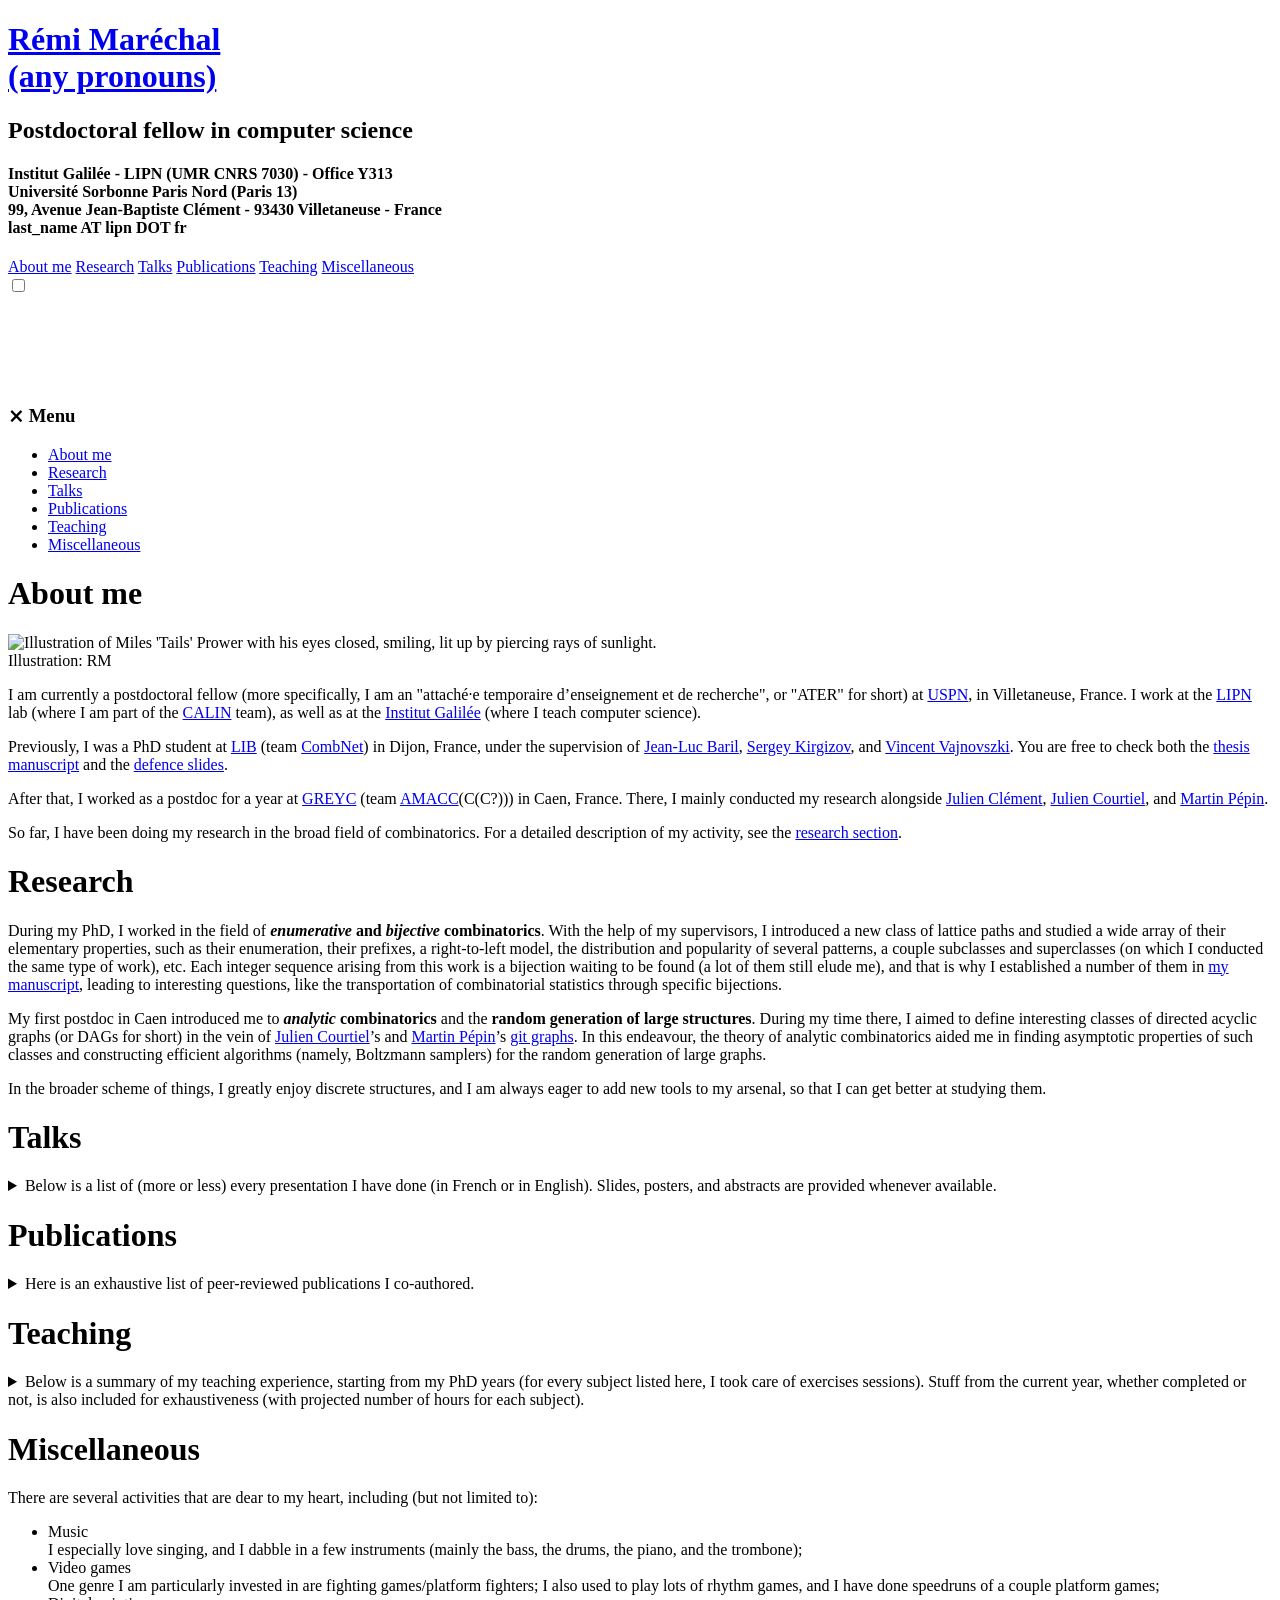
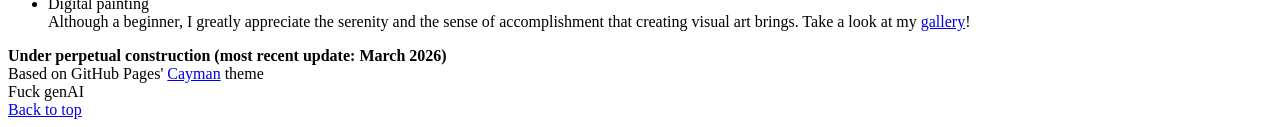
==== index.html @ d862ce9c "updated office number" ====
<!-- Il y a beaucoup de choses à nettoyer dans ce code (c’est la conséquence d’avoir utilisé un thème qui fait « prémâché »/« usine à gaz » comme point de départ ; à moyen terme, j’aspire à ce que cette page passe la validation W3C). -->

<!DOCTYPE html>
<html lang="en-GB">
  <head>
    <meta charset="utf-8">
    <!-- <meta http-equiv="refresh" content="0; URL=index.html"> -->

<title>Rémi Maréchal | Postdoctoral fellow in computer science</title>

    <link rel="preconnect" href="https://fonts.googleapis.com">
    <link rel="preconnect" href="https://fonts.gstatic.com" crossorigin>
    <link href="https://fonts.googleapis.com/css2?family=Manrope:wght@200..800&amp;family=Montserrat:ital,wght@0,100..900;1,100..900&amp;family=Nunito:ital,wght@0,200..1000;1,200..1000&amp;display=swap" rel="stylesheet">
    <meta name="viewport" content="width=device-width, initial-scale=1"> 
    <link rel="stylesheet" href="style.css">

  </head>
  <body>

    <header class="page-header" role="banner">
      <a href="index.html" class="mon-nom"><h1 class="project-name">Rémi Maréchal
        <br><span class="pronouns">(any pronouns)</span></h1></a>
      <h2 class="project-tagline">Postdoctoral fellow in computer science</h2>
      <h4 class="adresses">
        Institut Galilée&nbsp;- LIPN&nbsp;(UMR&nbsp;CNRS&nbsp;7030)&nbsp;- Office&nbsp;Y313<br>
        Université&nbsp;Sorbonne&nbsp;Paris&nbsp;Nord&nbsp;(Paris&nbsp;13)<br>
        99,&nbsp;Avenue&nbsp;Jean-Baptiste&nbsp;Clément&nbsp;- 93430&nbsp;Villetaneuse&nbsp;- France<br>
        <div id="mail">last_name AT lipn DOT fr</div>
      </h4>
      
      

      <nav id="main-menu">
          <a href="index.html#about" class="btn">About me</a>
          <a href="index.html#research" class="btn">Research</a>
          <a href="index.html#talks" class="btn">Talks</a>
          <a href="index.html#publications" class="btn">Publications</a>
          <a href="index.html#teaching" class="btn">Teaching</a>
          <a href="index.html#misc" class="btn">Miscellaneous</a>
      </nav>

      <input type="checkbox" id="burger-input" class="burger-shower" />

      <label id="menu-burger" for="burger-input">

        <div class="barres-burger-au-pluriel">
          <div id="barre-burger">&ZeroWidthSpace;</div><br>
          <div id="barre-burger">&ZeroWidthSpace;</div><br>
          <div id="barre-burger">&ZeroWidthSpace;</div>
        </div>

        <nav id="sidebar-menu">
          <h3>&Cross; Menu</h3>
          <div class="sidebar-sections">
            <ul>
              <li><a href="index.html#about">About me</a></li>
              <li><a href="index.html#research">Research</a></li>
              <li><a href="index.html#talks">Talks</a></li>
              <li><a href="index.html#publications">Publications</a></li>
              <li><a href="index.html#teaching">Teaching</a></li>
              <li><a href="index.html#misc">Miscellaneous</a></li>
            </ul>
          </div>
        </nav>
      </label>

      <div class="overlay"></div>
    </header>

    <main id="content" class="main-content" role="main">
      <div class="section">

<div id="about">
  <h1>About me</h1>
</div>

<div class="contenu-section">
<div class="ma-tronche">
<img id="tails-rond" src="assets/img/tails-soleil.jpg" alt="Illustration of Miles 'Tails' Prower with his eyes closed, smiling, lit up by piercing rays of sunlight."/><br />
<span class="photo-credits">Illustration: RM</span>
</div>
  <p>I am currently a postdoctoral fellow (more specifically, I am an "attaché·e temporaire d’enseignement et de recherche", or "ATER" for short) at <a href="https://www.univ-spn.fr/">USPN</a>, in Villetaneuse, France.
  I work at the <a href="https://lipn.univ-paris13.fr/home/">LIPN</a> lab (where I am part of the <a href="https://lipn.univ-paris13.fr/calin-en/">CALIN</a> team), as well as at the <a href="https://galilee.univ-paris13.fr/">Institut Galilée</a> (where I teach computer science).</p>

  <p>Previously, I was a PhD student at <a href="https://lib.ube.fr/">LIB</a>
  (team <a href="https://lib.ube.fr/equipes/combinatoire-et-reseaux/">CombNet</a>) in Dijon, France, under the supervision of
  <a href="http://jl.baril.u-bourgogne.fr/"><nobr>Jean-Luc Baril</nobr></a>, <a href="https://kirgizov.link/"><nobr>Sergey Kirgizov</nobr></a>,
  and <a href="http://v.vincent.u-bourgogne.fr/"><nobr>Vincent Vajnovszki</nobr></a>. You are free to check both the
  <a href="assets/pdf/manuscritThese.pdf">thesis manuscript</a> and <nobr>the <a href="assets/pdf/soutenanceThese.pdf">defence slides</a></nobr>.</p>

  <p>After that, I worked as a postdoc for a year at <a href="https://www.greyc.fr/en/home/">GREYC</a> (team <a href="https://www.greyc.fr/en/equipes/amacc-2/">AMACC</a>(C(C?))) in Caen, France. There, I mainly conducted my research alongside <a href="https://clementj01.users.greyc.fr/"><nobr>Julien Clément</nobr></a>, <a href="https://courtiel.users.greyc.fr/"><nobr>Julien Courtiel</nobr></a>, and <a href="https://pepin231.users.greyc.fr/"><nobr>Martin Pépin</nobr></a>.</p>

  <p>So far, I have been doing my research in the broad field of combinatorics. For a detailed description of my activity,
  see the <a href="index.html#research">research section</a>.</p>
</div>

</div>


<div class="section">

<div id="research">
  <h1>Research</h1>
</div>

<div class="contenu-section">

<p>During my PhD, I worked in the field of <b><em>enumerative</em> and <em>bijective</em> combinatorics</b>. With the help of my supervisors,
I introduced a new class of lattice paths and studied a wide array of their elementary properties, such as their enumeration, their prefixes,
a right-to-left model, the distribution and popularity of several patterns, a couple subclasses and superclasses
(on which I conducted the same type of work)<nobr>, etc</nobr>. Each integer sequence arising from this work is a bijection waiting to be found
(a lot of them still elude me), and that is why I established a number of them in <a href="assets/pdf/manuscritThese.pdf">my manuscript</a>,
leading to interesting questions, like the transportation of combinatorial statistics through specific bijections.</p>

<p>My first postdoc in Caen introduced me to <b><em>analytic</em> combinatorics</b> and the <b>random generation of large structures</b>. During my time there,
I aimed to define interesting classes of directed acyclic graphs (or DAGs for short) in the vein of
<a href="https://courtiel.users.greyc.fr/">Julien Courtiel</a>’s and <a href="https://pepin231.users.greyc.fr/">Martin Pépin</a>’s
<a href="https://hal.science/hal-04487862v2">git graphs</a>. In this endeavour, the theory of analytic combinatorics aided me in finding asymptotic properties
of such classes and constructing efficient algorithms (namely, Boltzmann samplers) for the random generation of large graphs.</p>

<p>In the broader scheme of things, I greatly enjoy discrete structures, and I am always eager to add new tools to my arsenal, so that I can get better at studying them.</p>

</div>

</div>


<div class="section">

<div id="talks">
  <h1>Talks</h1>
</div>

<div class="contenu-section">

<details>
  <summary>
  Below is a list of (more or less) every presentation I have done (in French or in English). Slides, posters, and abstracts are provided whenever available.
  </summary>

  <ul class="spaced-list" id="talks">
  <li>
    <div class="talk-title">The "phoenix" and "fork anywhere" models of git graphs</div>
    16th January 2026<br />
    <div class="talk-lieu">At <a href="https://lipn.univ-paris13.fr/home/">Séminaire des non-permanent·es</a>, LIPN, Villetaneuse, France</div>
    <a href="assets/pdf/semnonperm.pdf">Slides</a>
    <details>
      <summary>Abstract</summary>
      <div class="abstract">
        We want to define classes of DAGs suitable for the modelling of Version Control System repositories (such as git). In an effort to broaden the class of so-called "feature branch graphs" (introduced by Courtiel et al.), we define "phoenix graphs" and "fork anywhere graphs". We will explore counting, random generation, and bijective problems regarding these new classes.
        <br /><br />
        [Joint work with Julien Clément, Julien Courtiel, and Martin Pépin]
      </div>
    </details>
  </li>

  <li>
    <div class="talk-title">The "phoenix" and "fork anywhere" models of git graphs</div>
    16th May 2025<br />
    <div class="talk-lieu">At <a href="https://pandag.proj.lip6.fr/workshop-2025/">PAnDAG Workshop</a>, LIP6, Paris, France</div>
    <a href="assets/pdf/workshopPAnDAG25.pdf">Slides</a>
    <details>
      <summary>Abstract</summary>
      <div class="abstract">
        We want to define classes of DAGs suitable for the modelling of Version Control System repositories (such as git). In an effort to broaden the class of so-called "feature branch graphs" (see Courtiel's talk), we define "phoenix graphs" and "fork anywhere graphs". We will explore counting, random generation, and bijective problems regarding these new classes.
        <br /><br />
        [Joint work with Julien Clément, Julien Courtiel, and Martin Pépin]
      </div>
    </details>
  </li>

  <li>
    <div class="talk-title">Combinatoire énumérative et bijective de différentes familles de chemins de Dyck avec trous d’air</div>
    4th March 2025<br />
    <div class="talk-lieu">At <a href="https://lipn.univ-paris13.fr/~banderier/Seminaires/resume.php?L=1685">Séminaire CALIN</a>, LIPN, Villetaneuse, France</div>
    <a href="assets/pdf/seminaireLIPN25.pdf">Slides</a>
    <details>
      <summary>Abstract</summary>
      <div class="abstract">Cet exposé se situe dans le cadre de la combinatoire des chemins sur réseau. On introduit ici une généralisation des chemins de Dyck (dits “avec trous d’air”), avant de se pencher sur diverses questions classiques à leur sujet : énumération, distributions de motifs, étude de sous-ensembles, etc. Ce faisant, des suites d’entiers positifs (connues dans la littérature) apparaissent naturellement. Dès que possible, on cherchera alors à relier les objets combinatoires décrits par ces suites aux chemins de Dyck avec trous d’air, à travers des bijections explicites.<br /><br />
      Les travaux présentés ont été effectués pendant mon doctorat, et correspondent à trois publications dont les co-auteurs sont Jean-Luc Baril, Sergey Kirgizov, Helmut Prodinger, et Vincent Vajnovszki.</div>
    </details>
  </li>

  <li>
    <div class="talk-title">Combinatoire énumérative et bijective de différentes familles de chemins de Dyck avec trous d’air</div>
    19th November 2024<br />
    <div class="talk-lieu">At <a href="https://www.greyc.fr/event/seminaire-algorithmique-combinatoire-enumerative-et-bijective-de-differentes-familles-de-chemins-de-dyck-avec-trous-dair-remi-marechal-greyc-caen/">Séminaire Algo</a>, GREYC, Caen, France</div>
    <a href="assets/pdf/seminaireGREYC24.pdf">Slides</a>
    <details>
      <summary>Abstract</summary>
      <div class="abstract">Cet exposé se situe dans le cadre de la combinatoire des chemins sur réseau. On introduit ici une généralisation des chemins de Dyck (dits “avec trous d’air”), avant de se pencher sur diverses questions classiques à leur sujet : énumération, distributions de motifs, étude de sous-ensembles, etc. Ce faisant, des suites d’entiers positifs (connues dans la littérature) apparaissent naturellement. Dès que possible, on cherchera alors à relier les objets combinatoires décrits par ces suites aux chemins de Dyck avec trous d’air, à travers des bijections explicites.<br /><br />
      Les travaux présentés ont été effectués pendant mon doctorat, et correspondent à trois publications dont les co-auteurs sont Jean-Luc Baril, Sergey Kirgizov, Helmut Prodinger, et Vincent Vajnovszki.</div>
    </details>
  </li>

  <li>
    <div class="talk-title">Combinatoire énumérative et bijective de différentes familles de chemins de Dyck avec trous d’air</div>
    11th October 2024<br />
    <div class="talk-lieu">At <a href="https://www.ube.fr/en/home/">Université de Bourgogne</a>, Dijon, France</div>
    <a href="assets/pdf/soutenanceThese.pdf">Slides</a>
    <details>
      <summary>Abstract (PhD defence)</summary>
      <div class="abstract">Les travaux de recherche consisteront principalement en une étude théorique dans le domaine de la combinatoire des chemins sur réseau. Nous voulons obtenir de nouveaux résultats concernant la distribution du nombre de motifs et leur popularité sur les chemins sur réseau. Les techniques utilisées seront par exemple la description récursive, les fonctions génératrices (bivariées), caractérisation structurale et l'analyse asymptotique. On établira également des correspondances bijectives avec d'autres classes d'objets dont les propriétés sont plus connues, ce qui permettra d'établir des ressemblances et des transports de motifs sur différentes classes d'objets. En particulier, on cherchera à introduire de nouveaux chemins sur réseau, puis on tentera de les relier à des suites énumératives ou à d'autres familles d'objets combinatoires déjà référencées dans la littérature, autant que faire se peut. Pouvoir mettre ces nouveaux chemins en relation avec d'autres objets est une manière d'attester leur pertinence dans le paysage combinatoire, et permet dans le même temps d'élargir le champ des sujets de recherche dans le domaine.</div>
    </details>
  </li>

  <li>
    <div class="talk-title">Skew Dyck paths with air pockets</div>
    28th June 2024<br />
    <div class="talk-lieu">At <a href="https://gascom2024.sciencesconf.org/program/graphic/date/2024-06-28">GASCom</a>, LaBRI, Bordeaux, France</div>
    <a href="assets/pdf/GASCom24.pdf">Slides</a>
    <details>
      <summary>Abstract</summary>
      <div class="abstract">Lattice paths constitute a widely-studied type of combinatorial object. A couple common examples include Dyck paths, Motzkin paths, or Łukasiewicz paths. In addition to being interesting objects as such, they sometimes enable one to find useful bijections with other classical combinatorial objects, such as graphs, permutations, or integer partitions. Here, we introduce a new type of lattice path, and we establish some links between them and combinatorial objects of various kinds. To do so, we mainly make use of generating functions, as well as other tools of enumerative combinatorics. Other matters concerning this type of lattice path have been studied by Prodinger, for example.</div>
    </details>
  </li>
  
  <li>
    <div class="talk-title">An introduction to Dyck paths with air pockets</div>
    4th April 2023<br />
    <div class="talk-lieu">At <a href="https://jnim2023.sciencesconf.org/program/graphic/date/2023-04-04">JNIM</a>, IRIF, Paris, France</div>
    <a href="assets/pdf/posterJNIM23.pdf">Poster</a>
  </li>

  <li>
    <div class="talk-title">An introduction to Dyck paths with air pockets</div>
    21st March 2023<br />
    <div class="talk-lieu">At <a href="https://lib.ube.fr/les-doctorants-du-lib-vous-presentent-leurs-travaux/">Journée des doctorant·es</a>, LIB, Dijon, France</div>
    <a href="assets/pdf/posterJNIM23.pdf">Poster</a>
  </li>

  <li>
    <div class="talk-title">An introduction to Dyck paths with air pockets</div>
    13th March 2023<br />
    <div class="talk-lieu">At <a href="https://www.cirm-math.fr/Schedule/screen_display.php?id_renc=2887">ALEA Days</a>, CIRM, Luminy, France</div>
    <a href="assets/pdf/ALEA23.pdf">Slides</a>
    <details>
      <summary>Abstract</summary>
      <div class="abstract">We shall take a look at a new type of lattice paths, called "Dyck paths with air pockets". After getting acquainted with them, we shall see how they are related to all sorts of combinatorial objects, such as other, classical lattice paths or certain integer compositions.</div>
    </details>
  </li>

  <li>
    <div class="talk-title">Introduction to Dyck paths with air pockets and connections with other combinatorial
objects</div>
    24th November 2022<br />
    <div class="talk-lieu">At <a href="https://lib.ube.fr/">Séminaire hebdomadaire</a>, LIB, Dijon, France</div>
    <a href="assets/pdf/seminaireLIB22.pdf">Slides</a>
    <details>
      <summary>Abstract</summary>
      <div class="abstract">We shall take a look at a new type of lattice paths, called "Dyck paths with air pockets". After getting acquainted with them, we shall see how they are related to all sorts of combinatorial objects, such as other, classical lattice paths or certain integer compositions.</div>
    </details>
  </li>

  <li>
    <div class="talk-title">Enumeration of Dyck paths with air pockets</div>
    31st March 2022<br />
    <div class="talk-lieu">At <a href="https://jnim2022.sciencesconf.org/resource/page/id/1.html">JNIM</a>, Lilliad, Villeneuve-d'Ascq, France</div>
    <a href="assets/pdf/posterJNIM22.pdf">Poster</a>
  </li>
  </ul>
</details>

</div>

</div>


<div class="section">

<div id="publications">
  <h1>Publications</h1>
</div>

<div class="contenu-section">

<details>
  <summary>
  Here is an exhaustive list of peer-reviewed publications I co-authored.
  </summary>

  <ul class="spaced-list" id="publications">
  <li>
    <div class="publication-title">Combinatoire énumérative et bijective de différentes familles de chemins de Dyck avec trous d'air</div>
    R. Maréchal<br />
    <div class="journal-publication">PhD thesis - Université de Bourgogne, Dijon, France - 2024</div>
    <a href="https://hal.science/tel-04791004v3">[HAL]</a> <a href="assets/pdf/manuscritThese.pdf">[PDF]</a>
  </li>

  <li>
    <div class="publication-title">Skew Dyck paths with air pockets</div>
    J.-L. Baril, R. Maréchal, H. Prodinger<br />
    <div class="journal-publication">Aequationes mathematicae - 2024</div>
    <a href="https://doi.org/10.1007/s00010-024-01065-1">[DOI]</a> <a href="https://hal.science/hal-04613642v1">[HAL]</a> <a href="assets/pdf/skewDAP24.pdf">[PDF]</a>
  </li>

  <li>
    <div class="publication-title">Grand Dyck paths with air pockets</div>
    J.-L. Baril, S. Kirgizov, R. Maréchal, V. Vajnovszki<br />
    <div class="journal-publication">The Art of Discrete and Applied Mathematics, Vol. 7, No. 1 - 2024</div>
    <a href="https://arxiv.org/abs/2211.04914v1">[arXiv]</a> <a href="https://doi.org/10.26493/2590-9770.1587.b2a">[DOI]</a> 
    <a href="https://hal.science/hal-03892671v1">[HAL]</a> <a href="assets/pdf/grandDAP24.pdf">[PDF]</a>
  </li>

  <li>
    <div class="publication-title">Enumeration of Dyck paths with air pockets</div>
    J.-L. Baril, S. Kirgizov, R. Maréchal, V. Vajnovszki<br />
    <div class="journal-publication">Journal of Integer Sequences, Vol. 26, Article 23.3.2 - 2023</div>
    <a href="https://arxiv.org/abs/2202.06893v2">[arXiv]</a>
    <!-- <a href="https://doi.org/10.48550/arXiv.2202.06893">[DOI]</a> -->
    <a href="https://hal.science/hal-03731272v2">[HAL]</a> <a href="assets/pdf/DAP23.pdf">[PDF]</a>
  </li>
  </ul>
</details>

</div>

</div>


<div class="section">

<div id="teaching">
  <h1>Teaching</h1>
</div>

<div class="contenu-section">
  <details>
  <summary>
  Below is a summary of my teaching experience, starting from my PhD years (for every subject listed here, I took care of exercises sessions). Stuff from the current year, whether completed or not, is also included for exhaustiveness (with projected number of hours for each subject). 
  </summary>

<!-- À TRIER PAR ORDRE CHRONO>ALPHA ET À COMPLÉTER (notamment liens) -->

  <ul class="spaced-list" id="teaching">

  <div class="teaching-year">
  <hr>
  <h3>2025-2026</h3>
  <hr>
  </div>

  <h4>1st semester</h4>
  <hr class="semester">

  <li>
  <div class="teaching-title">Administration système <span class="responsable-ue">(Thierry Monteil, G2IN18, 30h)</span></div>
  Course in system administration, intended for second year students in computer science
  </li>

  <li>
  <div class="teaching-title">Éléments d’informatique <span class="responsable-ue">(Stefano Guerrini, G1PCBI, 18h)</span></div>
  Course in Python, intended for first year students in physics, chemistry, and engineering
  </li>

  <li>
  <div class="teaching-title">Programmation impérative 1 <span class="responsable-ue">(Flavien Breuvart & Sophie Toulouse, G1INP1, 45h)</span></div>
  Course in C, intended for first year students in computer science and/or mathematics
  </li>
  
  <li>
  <div class="teaching-title">Structures de données et programmation avancée <span class="responsable-ue">(John Chaussard, G3SISDD, 10.5h)</span></div>
  Course in C, intended for third year students in computer science
  </li>

  <li>
  <div class="teaching-title">Technologies Web <span class="responsable-ue">(Camille Grange, G3SITW, 9h)</span></div>
  Course in HTML5/CSS3, intended for third year students in computer science
  </li>

  <h4>2nd semester</h4>
  <hr class="semester">

  <li>
  <div class="teaching-title">Programmation fonctionnelle 1 <span class="responsable-ue">(Sergueï Lenglet, G1INPF1, 27h)</span></div>
  Course in OCaml, intended for first year students in computer science
  </li>

  <li>
  <div class="teaching-title">Programmation web <span class="responsable-ue">(Sylvain Perifel, G3SIPW, 15h)</span></div>
  Course in JavaScript/jQuery and PHP, intended for third year students in computer science
  </li>

  <li>
  <div class="teaching-title">Système d’exploitation <span class="responsable-ue">(Pierre Rousselin, G2IN24, 36h)</span></div>
  Course in Unix systems, intended for second year students in computer science
  </li>

  <div class="teaching-year">
  <hr>
  <h3>2023-2024</h3>
  <hr>
  </div>

  <h4>2nd semester</h4>
  <hr class="semester">

  <li>
    <div class="teaching-title">Calcul scientifique pour l'informatique et l'électronique <span class="responsable-ue">(Jean-Luc Baril, IECs4A, 64h)</span></div>
<!--    <a href="http://jl.baril.u-bourgogne.fr/licence2.html">Exercises sessions</a><br /> -->
    Course in Maple, intended for second year students in computer science
  </li>

  <div class="teaching-year">
  <hr>
  <h3>2022-2023</h3>
  <hr>
  </div>

  <h4>2nd semester</h4>
  <hr class="semester">

  <li>
    <div class="teaching-title">Calcul scientifique pour l'informatique et l'électronique <span class="responsable-ue">(Jean-Luc Baril, IECs4A, 64h)</span></div>
<!--    <a href="http://jl.baril.u-bourgogne.fr/licence2.html">Exercises sessions</a><br /> -->
    Course in Maple, intended for second year students in computer science
  </li>

  <div class="teaching-year">
  <hr>
  <h3>2021-2022</h3>
  <hr>
  </div>

  <h4>2nd semester</h4>
  <hr class="semester">

  <li>
    <div class="teaching-title">Calcul scientifique pour l'informatique et l'électronique <span class="responsable-ue">(Jean-Luc Baril, IECs4A, 64h)</span></div>
<!--    <a href="http://jl.baril.u-bourgogne.fr/licence2.html">Exercises sessions</a><br /> -->
    Course in Maple, intended for second year students in computer science
  </li>
  </ul>
  <!-- <a href="index.html#teaching" id="to-top-btn-teaching">TEST</a> -->
</details>

</div>

</div>


<div class="section">

<div id="misc">
  <h1>Miscellaneous</h1>
</div>

<div class="contenu-section">

<p>There are several activities that are dear to my heart, including (but not limited to):</p>
<ul class="activity">
  <li><span class="activity-name">Music</span><br />
  I especially love singing, and I dabble in a few instruments (mainly the bass, the drums, the piano, and the trombone);</li>
  <li><span class="activity-name">Video games</span><br />
  One genre I am particularly invested in are fighting games/platform fighters; I also used to play lots of rhythm games,
  and I have done speedruns of a couple platform games;</li>
  <li><span class="activity-name">Digital painting</span><br />
  Although a beginner, I greatly appreciate the serenity and the sense of accomplishment that creating visual art brings. Take a look at my <a href="gallery.html">gallery</a>!</li>
</ul>

</div>

</div>


      <footer class="site-footer">
        
        <span class="site-footer-credits">
          <b>Under perpetual construction (most recent update: March 2026)</b><br>
          Based on GitHub Pages' <a href="https://github.com/pages-themes/cayman">Cayman</a> theme
        </span>
        <div id="ai">Fuck genAI</div>
      </footer>
    </main>
    <a href="#" class="top">Back to top</a>
  </body>
</html>
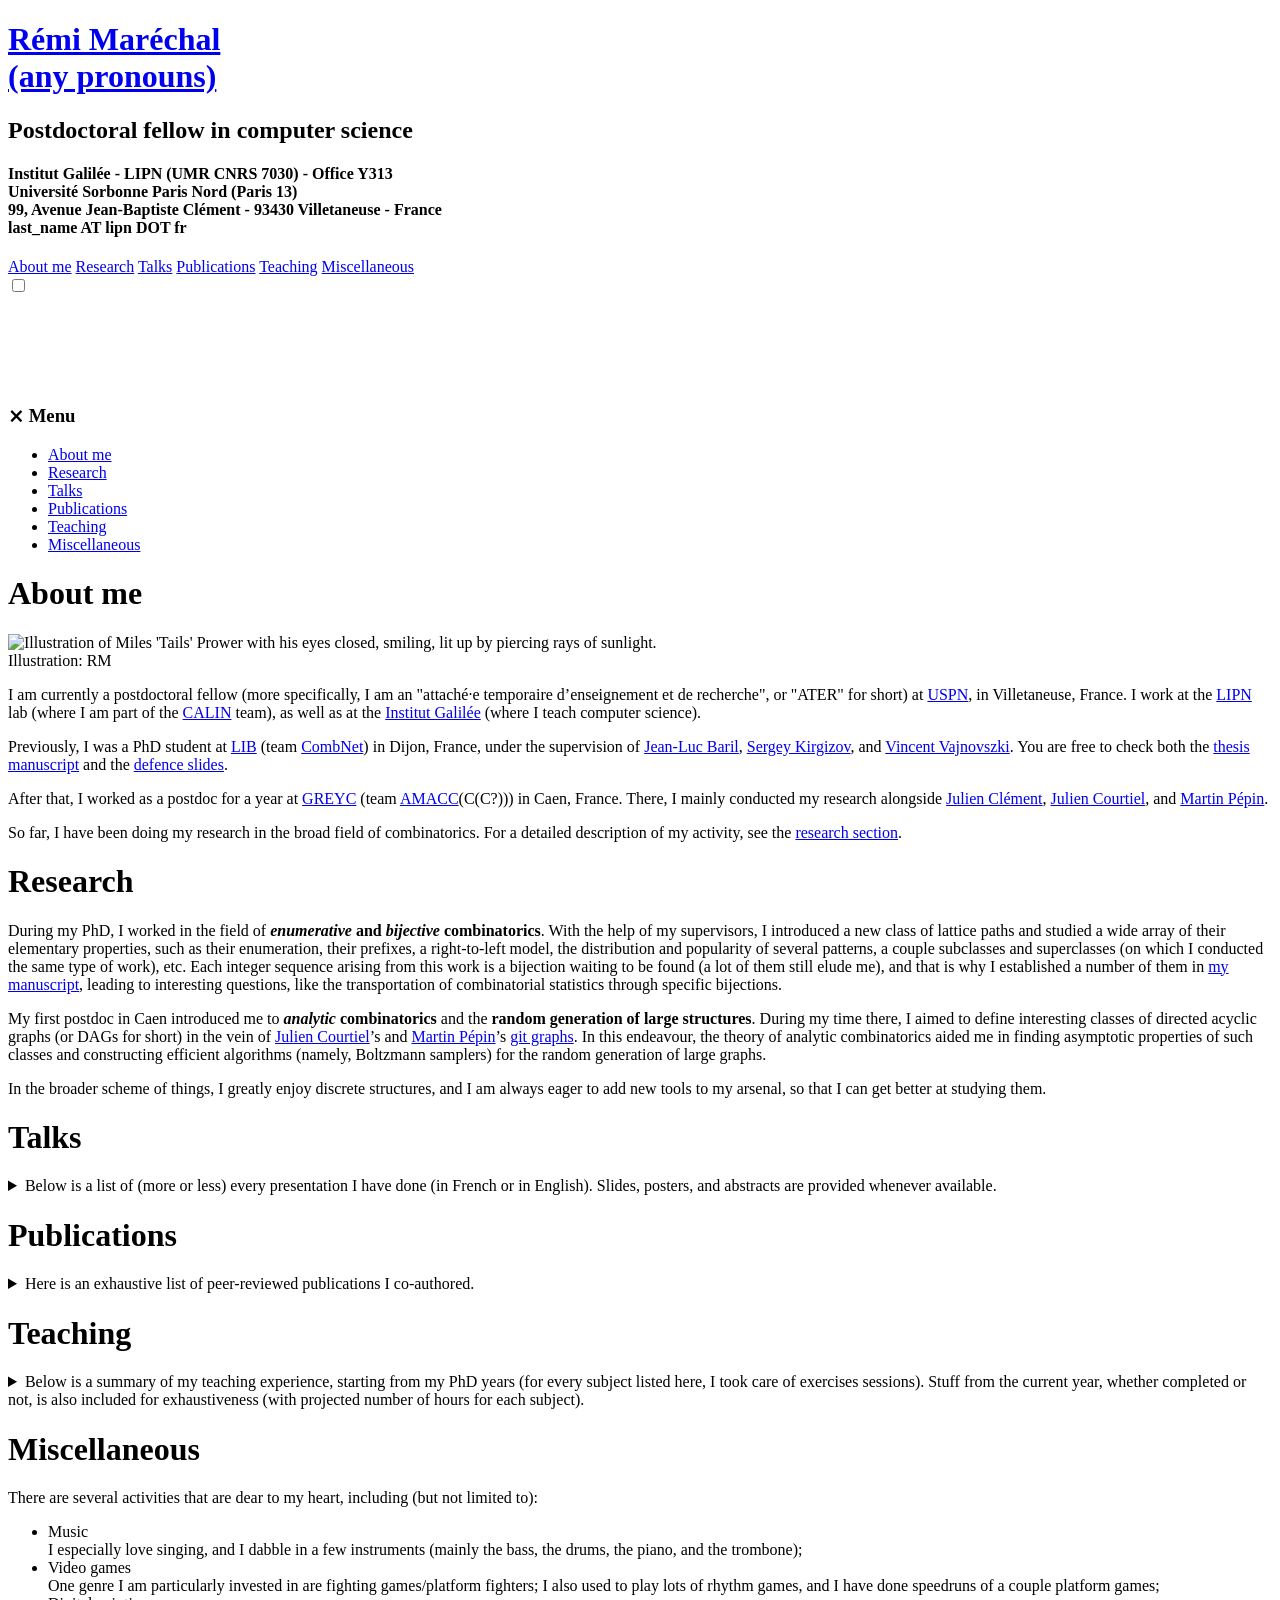
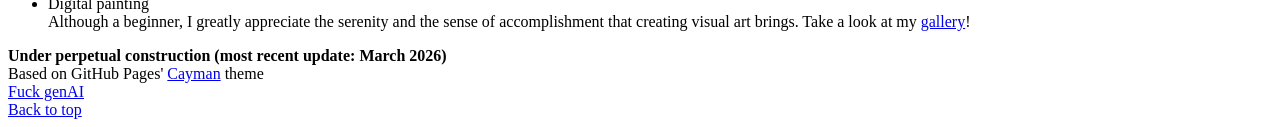
==== commit ee1c03b7: "added link to anti-genAI manifest" ====
--- a/index.html
+++ b/index.html
@@ -469,7 +469,7 @@
           <b>Under perpetual construction (most recent update: March 2026)</b><br>
           Based on GitHub Pages' <a href="https://github.com/pages-themes/cayman">Cayman</a> theme
         </span>
-        <div id="ai">Fuck genAI</div>
+        <div id="ai"><a href="https://atecopol.hypotheses.org/13082">Fuck genAI</a></div>
       </footer>
     </main>
     <a href="#" class="top">Back to top</a>
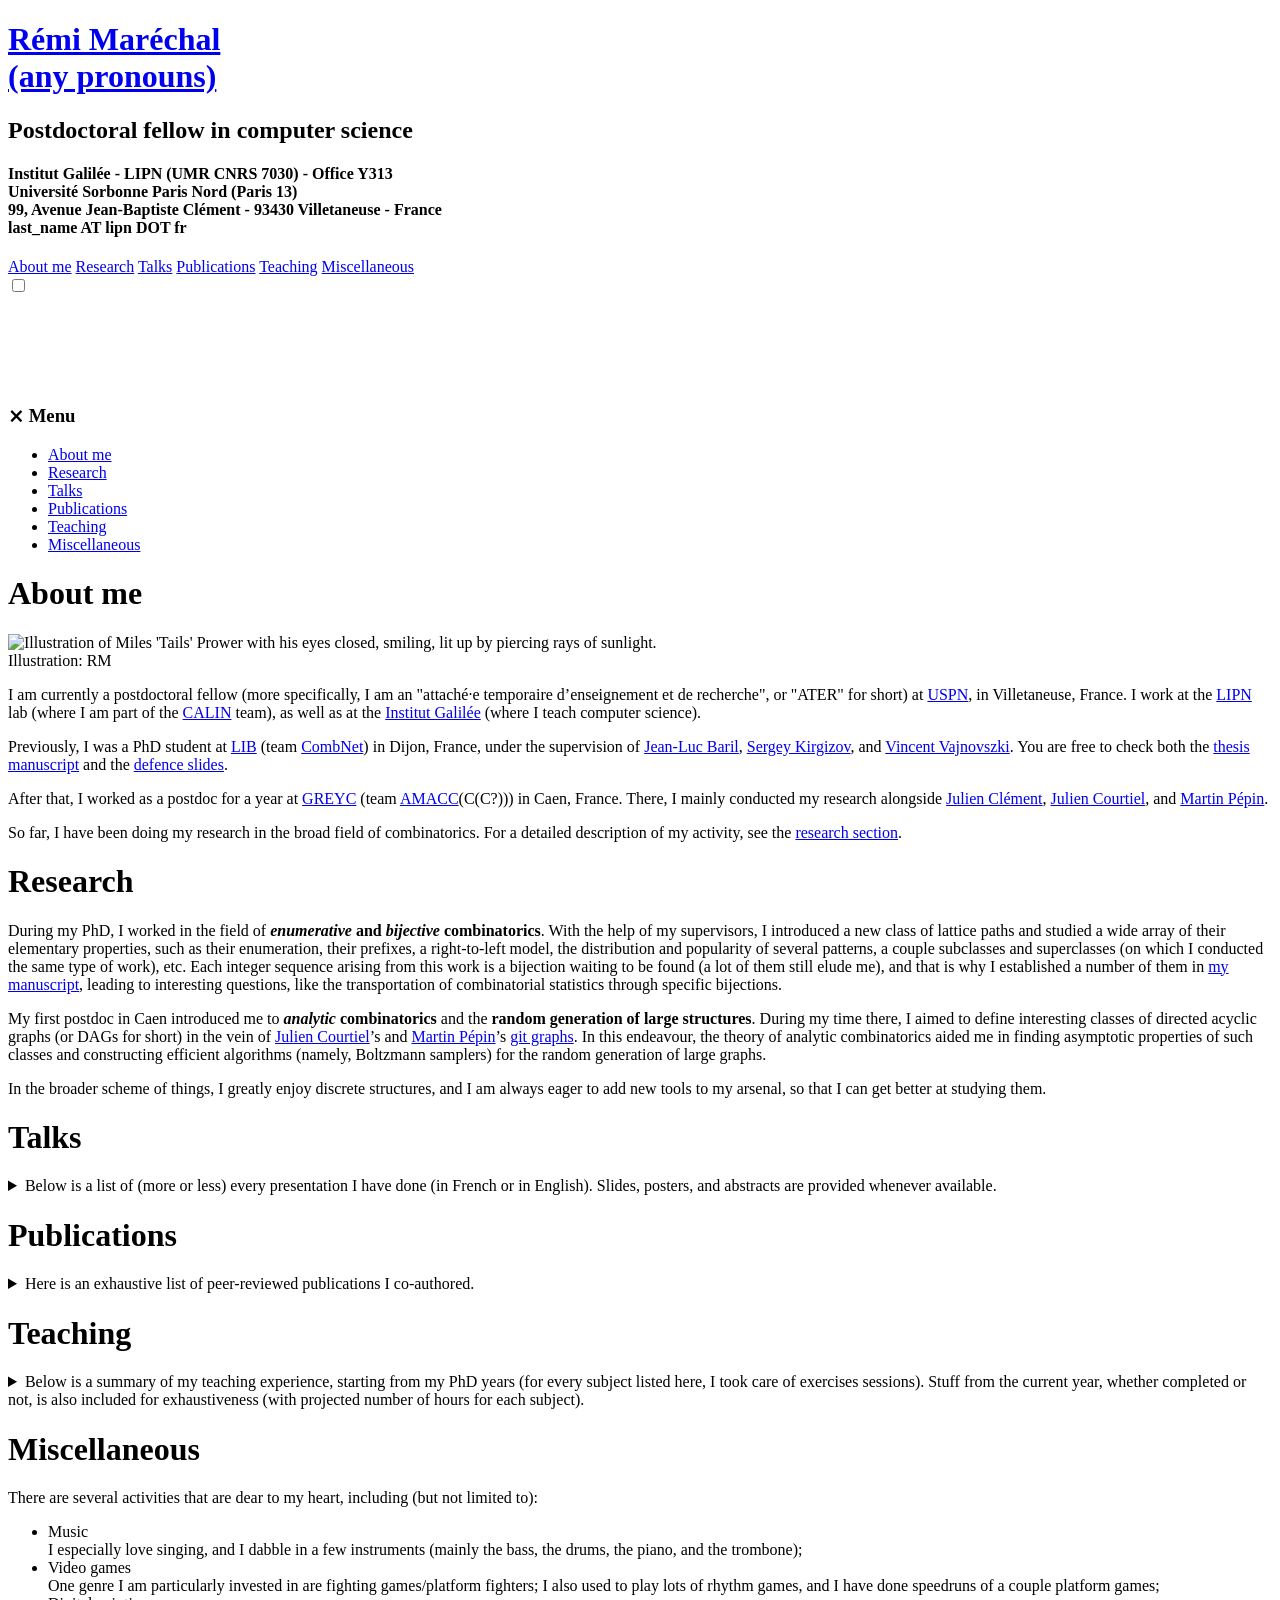
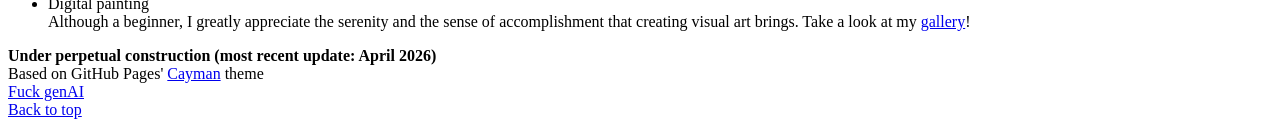
==== commit f3fa207d: "updated last update month" ====
--- a/index.html
+++ b/index.html
@@ -466,7 +466,7 @@
       <footer class="site-footer">
         
         <span class="site-footer-credits">
-          <b>Under perpetual construction (most recent update: March 2026)</b><br>
+          <b>Under perpetual construction (most recent update: April 2026)</b><br>
           Based on GitHub Pages' <a href="https://github.com/pages-themes/cayman">Cayman</a> theme
         </span>
         <div id="ai"><a href="https://atecopol.hypotheses.org/13082">Fuck genAI</a></div>
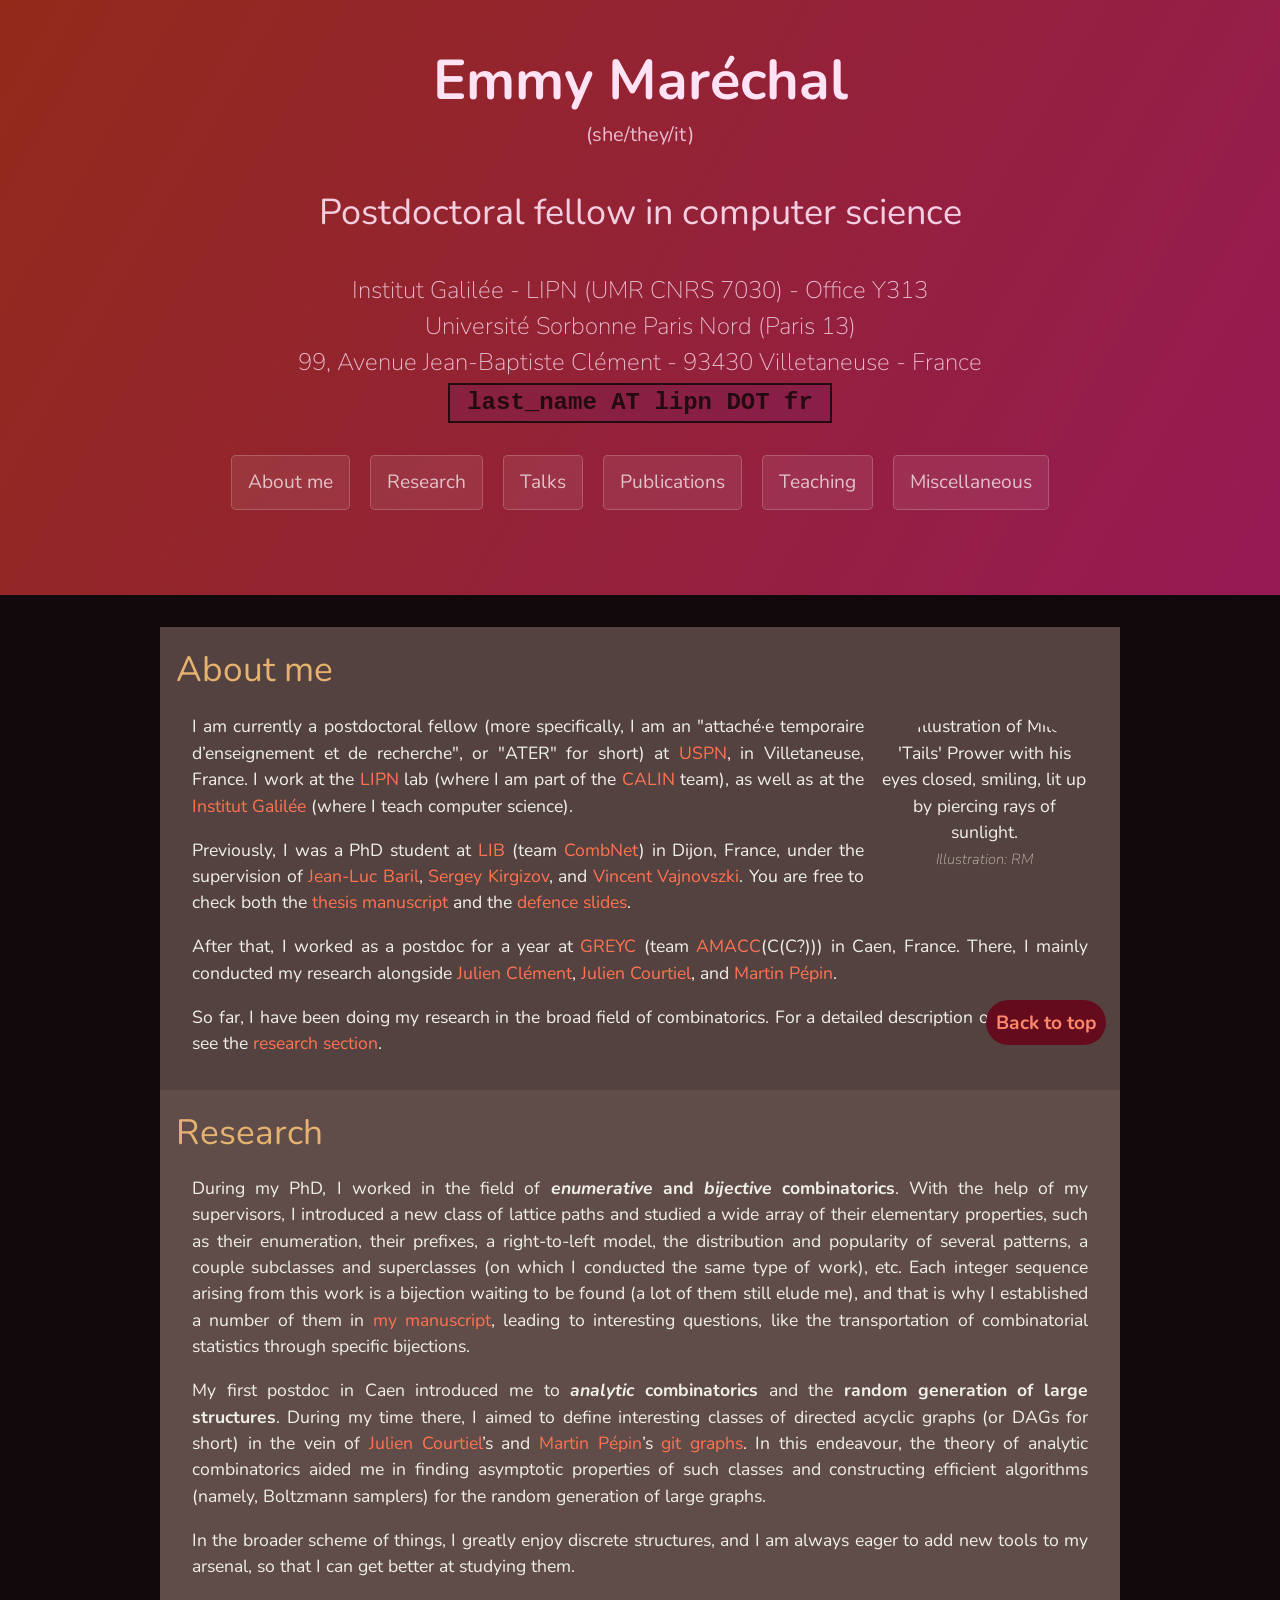
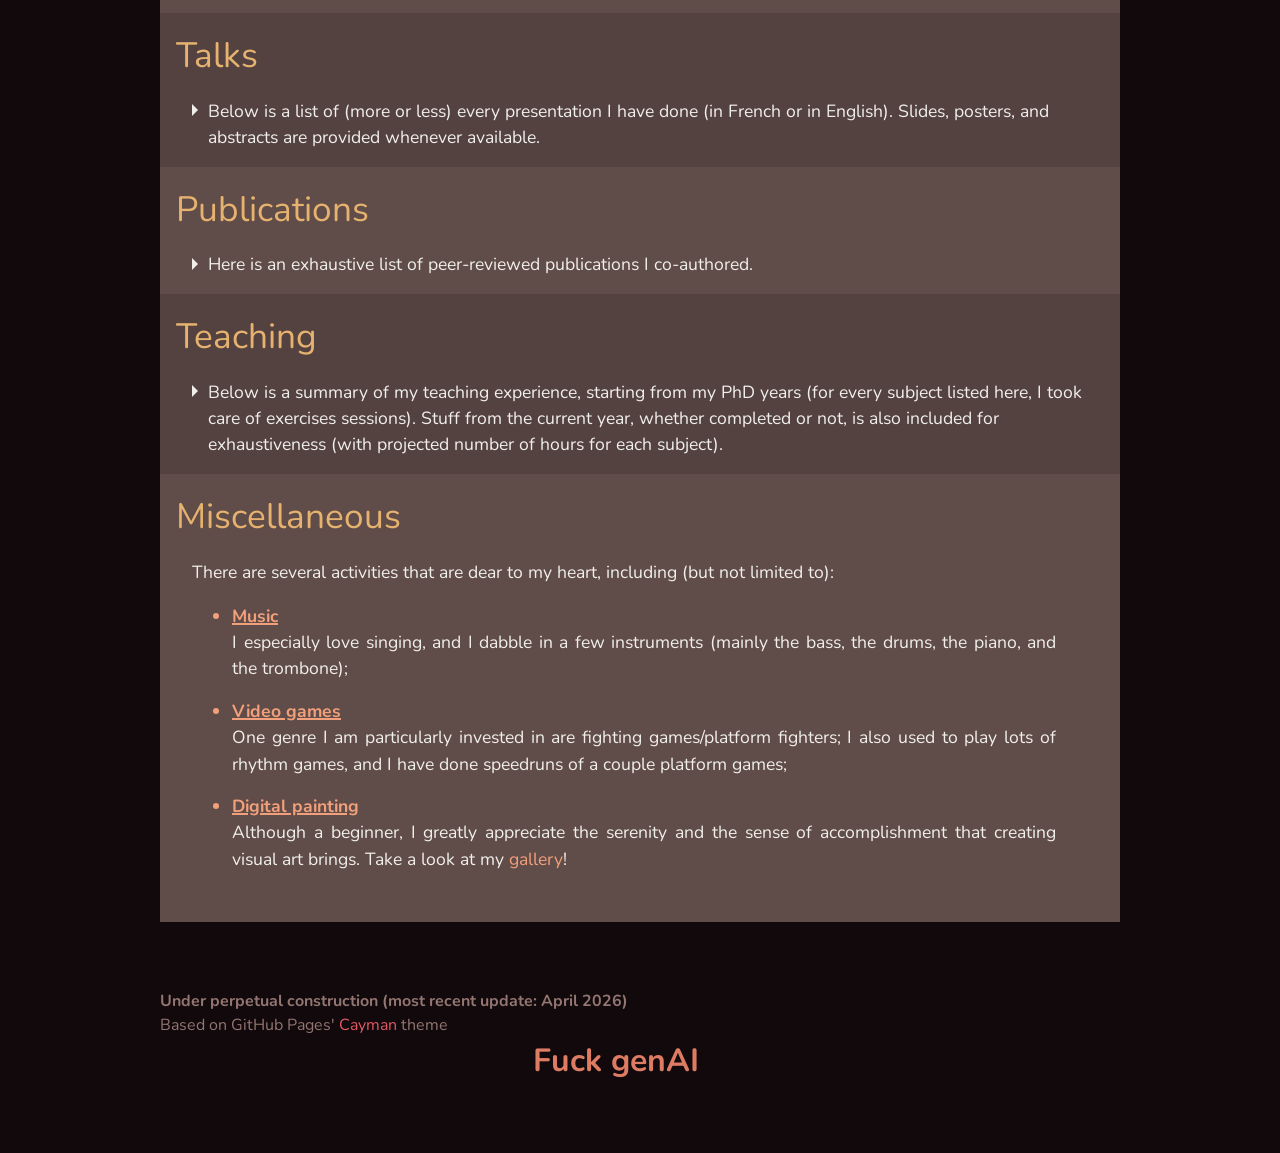
==== commit 51486a76: "name/pronoun update" ====
--- a/index.html
+++ b/index.html
@@ -1,478 +1,478 @@
-<!-- Il y a beaucoup de choses à nettoyer dans ce code (c’est la conséquence d’avoir utilisé un thème qui fait « prémâché »/« usine à gaz » comme point de départ ; à moyen terme, j’aspire à ce que cette page passe la validation W3C). -->
-
-<!DOCTYPE html>
-<html lang="en-GB">
-  <head>
-    <meta charset="utf-8">
-    <!-- <meta http-equiv="refresh" content="0; URL=index.html"> -->
-
-<title>Rémi Maréchal | Postdoctoral fellow in computer science</title>
-
-    <link rel="preconnect" href="https://fonts.googleapis.com">
-    <link rel="preconnect" href="https://fonts.gstatic.com" crossorigin>
-    <link href="https://fonts.googleapis.com/css2?family=Manrope:wght@200..800&amp;family=Montserrat:ital,wght@0,100..900;1,100..900&amp;family=Nunito:ital,wght@0,200..1000;1,200..1000&amp;display=swap" rel="stylesheet">
-    <meta name="viewport" content="width=device-width, initial-scale=1"> 
-    <link rel="stylesheet" href="style.css">
-
-  </head>
-  <body>
-
-    <header class="page-header" role="banner">
-      <a href="index.html" class="mon-nom"><h1 class="project-name">Rémi Maréchal
-        <br><span class="pronouns">(any pronouns)</span></h1></a>
-      <h2 class="project-tagline">Postdoctoral fellow in computer science</h2>
-      <h4 class="adresses">
-        Institut Galilée&nbsp;- LIPN&nbsp;(UMR&nbsp;CNRS&nbsp;7030)&nbsp;- Office&nbsp;Y313<br>
-        Université&nbsp;Sorbonne&nbsp;Paris&nbsp;Nord&nbsp;(Paris&nbsp;13)<br>
-        99,&nbsp;Avenue&nbsp;Jean-Baptiste&nbsp;Clément&nbsp;- 93430&nbsp;Villetaneuse&nbsp;- France<br>
-        <div id="mail">last_name AT lipn DOT fr</div>
-      </h4>
-      
-      
-
-      <nav id="main-menu">
-          <a href="index.html#about" class="btn">About me</a>
-          <a href="index.html#research" class="btn">Research</a>
-          <a href="index.html#talks" class="btn">Talks</a>
-          <a href="index.html#publications" class="btn">Publications</a>
-          <a href="index.html#teaching" class="btn">Teaching</a>
-          <a href="index.html#misc" class="btn">Miscellaneous</a>
-      </nav>
-
-      <input type="checkbox" id="burger-input" class="burger-shower" />
-
-      <label id="menu-burger" for="burger-input">
-
-        <div class="barres-burger-au-pluriel">
-          <div id="barre-burger">&ZeroWidthSpace;</div><br>
-          <div id="barre-burger">&ZeroWidthSpace;</div><br>
-          <div id="barre-burger">&ZeroWidthSpace;</div>
-        </div>
-
-        <nav id="sidebar-menu">
-          <h3>&Cross; Menu</h3>
-          <div class="sidebar-sections">
-            <ul>
-              <li><a href="index.html#about">About me</a></li>
-              <li><a href="index.html#research">Research</a></li>
-              <li><a href="index.html#talks">Talks</a></li>
-              <li><a href="index.html#publications">Publications</a></li>
-              <li><a href="index.html#teaching">Teaching</a></li>
-              <li><a href="index.html#misc">Miscellaneous</a></li>
-            </ul>
-          </div>
-        </nav>
-      </label>
-
-      <div class="overlay"></div>
-    </header>
-
-    <main id="content" class="main-content" role="main">
-      <div class="section">
-
-<div id="about">
-  <h1>About me</h1>
-</div>
-
-<div class="contenu-section">
-<div class="ma-tronche">
-<img id="tails-rond" src="assets/img/tails-soleil.jpg" alt="Illustration of Miles 'Tails' Prower with his eyes closed, smiling, lit up by piercing rays of sunlight."/><br />
-<span class="photo-credits">Illustration: RM</span>
-</div>
-  <p>I am currently a postdoctoral fellow (more specifically, I am an "attaché·e temporaire d’enseignement et de recherche", or "ATER" for short) at <a href="https://www.univ-spn.fr/">USPN</a>, in Villetaneuse, France.
-  I work at the <a href="https://lipn.univ-paris13.fr/home/">LIPN</a> lab (where I am part of the <a href="https://lipn.univ-paris13.fr/calin-en/">CALIN</a> team), as well as at the <a href="https://galilee.univ-paris13.fr/">Institut Galilée</a> (where I teach computer science).</p>
-
-  <p>Previously, I was a PhD student at <a href="https://lib.ube.fr/">LIB</a>
-  (team <a href="https://lib.ube.fr/equipes/combinatoire-et-reseaux/">CombNet</a>) in Dijon, France, under the supervision of
-  <a href="http://jl.baril.u-bourgogne.fr/"><nobr>Jean-Luc Baril</nobr></a>, <a href="https://kirgizov.link/"><nobr>Sergey Kirgizov</nobr></a>,
-  and <a href="http://v.vincent.u-bourgogne.fr/"><nobr>Vincent Vajnovszki</nobr></a>. You are free to check both the
-  <a href="assets/pdf/manuscritThese.pdf">thesis manuscript</a> and <nobr>the <a href="assets/pdf/soutenanceThese.pdf">defence slides</a></nobr>.</p>
-
-  <p>After that, I worked as a postdoc for a year at <a href="https://www.greyc.fr/en/home/">GREYC</a> (team <a href="https://www.greyc.fr/en/equipes/amacc-2/">AMACC</a>(C(C?))) in Caen, France. There, I mainly conducted my research alongside <a href="https://clementj01.users.greyc.fr/"><nobr>Julien Clément</nobr></a>, <a href="https://courtiel.users.greyc.fr/"><nobr>Julien Courtiel</nobr></a>, and <a href="https://pepin231.users.greyc.fr/"><nobr>Martin Pépin</nobr></a>.</p>
-
-  <p>So far, I have been doing my research in the broad field of combinatorics. For a detailed description of my activity,
-  see the <a href="index.html#research">research section</a>.</p>
-</div>
-
-</div>
-
-
-<div class="section">
-
-<div id="research">
-  <h1>Research</h1>
-</div>
-
-<div class="contenu-section">
-
-<p>During my PhD, I worked in the field of <b><em>enumerative</em> and <em>bijective</em> combinatorics</b>. With the help of my supervisors,
-I introduced a new class of lattice paths and studied a wide array of their elementary properties, such as their enumeration, their prefixes,
-a right-to-left model, the distribution and popularity of several patterns, a couple subclasses and superclasses
-(on which I conducted the same type of work)<nobr>, etc</nobr>. Each integer sequence arising from this work is a bijection waiting to be found
-(a lot of them still elude me), and that is why I established a number of them in <a href="assets/pdf/manuscritThese.pdf">my manuscript</a>,
-leading to interesting questions, like the transportation of combinatorial statistics through specific bijections.</p>
-
-<p>My first postdoc in Caen introduced me to <b><em>analytic</em> combinatorics</b> and the <b>random generation of large structures</b>. During my time there,
-I aimed to define interesting classes of directed acyclic graphs (or DAGs for short) in the vein of
-<a href="https://courtiel.users.greyc.fr/">Julien Courtiel</a>’s and <a href="https://pepin231.users.greyc.fr/">Martin Pépin</a>’s
-<a href="https://hal.science/hal-04487862v2">git graphs</a>. In this endeavour, the theory of analytic combinatorics aided me in finding asymptotic properties
-of such classes and constructing efficient algorithms (namely, Boltzmann samplers) for the random generation of large graphs.</p>
-
-<p>In the broader scheme of things, I greatly enjoy discrete structures, and I am always eager to add new tools to my arsenal, so that I can get better at studying them.</p>
-
-</div>
-
-</div>
-
-
-<div class="section">
-
-<div id="talks">
-  <h1>Talks</h1>
-</div>
-
-<div class="contenu-section">
-
-<details>
-  <summary>
-  Below is a list of (more or less) every presentation I have done (in French or in English). Slides, posters, and abstracts are provided whenever available.
-  </summary>
-
-  <ul class="spaced-list" id="talks">
-  <li>
-    <div class="talk-title">The "phoenix" and "fork anywhere" models of git graphs</div>
-    16th January 2026<br />
-    <div class="talk-lieu">At <a href="https://lipn.univ-paris13.fr/home/">Séminaire des non-permanent·es</a>, LIPN, Villetaneuse, France</div>
-    <a href="assets/pdf/semnonperm.pdf">Slides</a>
-    <details>
-      <summary>Abstract</summary>
-      <div class="abstract">
-        We want to define classes of DAGs suitable for the modelling of Version Control System repositories (such as git). In an effort to broaden the class of so-called "feature branch graphs" (introduced by Courtiel et al.), we define "phoenix graphs" and "fork anywhere graphs". We will explore counting, random generation, and bijective problems regarding these new classes.
-        <br /><br />
-        [Joint work with Julien Clément, Julien Courtiel, and Martin Pépin]
-      </div>
-    </details>
-  </li>
-
-  <li>
-    <div class="talk-title">The "phoenix" and "fork anywhere" models of git graphs</div>
-    16th May 2025<br />
-    <div class="talk-lieu">At <a href="https://pandag.proj.lip6.fr/workshop-2025/">PAnDAG Workshop</a>, LIP6, Paris, France</div>
-    <a href="assets/pdf/workshopPAnDAG25.pdf">Slides</a>
-    <details>
-      <summary>Abstract</summary>
-      <div class="abstract">
-        We want to define classes of DAGs suitable for the modelling of Version Control System repositories (such as git). In an effort to broaden the class of so-called "feature branch graphs" (see Courtiel's talk), we define "phoenix graphs" and "fork anywhere graphs". We will explore counting, random generation, and bijective problems regarding these new classes.
-        <br /><br />
-        [Joint work with Julien Clément, Julien Courtiel, and Martin Pépin]
-      </div>
-    </details>
-  </li>
-
-  <li>
-    <div class="talk-title">Combinatoire énumérative et bijective de différentes familles de chemins de Dyck avec trous d’air</div>
-    4th March 2025<br />
-    <div class="talk-lieu">At <a href="https://lipn.univ-paris13.fr/~banderier/Seminaires/resume.php?L=1685">Séminaire CALIN</a>, LIPN, Villetaneuse, France</div>
-    <a href="assets/pdf/seminaireLIPN25.pdf">Slides</a>
-    <details>
-      <summary>Abstract</summary>
-      <div class="abstract">Cet exposé se situe dans le cadre de la combinatoire des chemins sur réseau. On introduit ici une généralisation des chemins de Dyck (dits “avec trous d’air”), avant de se pencher sur diverses questions classiques à leur sujet : énumération, distributions de motifs, étude de sous-ensembles, etc. Ce faisant, des suites d’entiers positifs (connues dans la littérature) apparaissent naturellement. Dès que possible, on cherchera alors à relier les objets combinatoires décrits par ces suites aux chemins de Dyck avec trous d’air, à travers des bijections explicites.<br /><br />
-      Les travaux présentés ont été effectués pendant mon doctorat, et correspondent à trois publications dont les co-auteurs sont Jean-Luc Baril, Sergey Kirgizov, Helmut Prodinger, et Vincent Vajnovszki.</div>
-    </details>
-  </li>
-
-  <li>
-    <div class="talk-title">Combinatoire énumérative et bijective de différentes familles de chemins de Dyck avec trous d’air</div>
-    19th November 2024<br />
-    <div class="talk-lieu">At <a href="https://www.greyc.fr/event/seminaire-algorithmique-combinatoire-enumerative-et-bijective-de-differentes-familles-de-chemins-de-dyck-avec-trous-dair-remi-marechal-greyc-caen/">Séminaire Algo</a>, GREYC, Caen, France</div>
-    <a href="assets/pdf/seminaireGREYC24.pdf">Slides</a>
-    <details>
-      <summary>Abstract</summary>
-      <div class="abstract">Cet exposé se situe dans le cadre de la combinatoire des chemins sur réseau. On introduit ici une généralisation des chemins de Dyck (dits “avec trous d’air”), avant de se pencher sur diverses questions classiques à leur sujet : énumération, distributions de motifs, étude de sous-ensembles, etc. Ce faisant, des suites d’entiers positifs (connues dans la littérature) apparaissent naturellement. Dès que possible, on cherchera alors à relier les objets combinatoires décrits par ces suites aux chemins de Dyck avec trous d’air, à travers des bijections explicites.<br /><br />
-      Les travaux présentés ont été effectués pendant mon doctorat, et correspondent à trois publications dont les co-auteurs sont Jean-Luc Baril, Sergey Kirgizov, Helmut Prodinger, et Vincent Vajnovszki.</div>
-    </details>
-  </li>
-
-  <li>
-    <div class="talk-title">Combinatoire énumérative et bijective de différentes familles de chemins de Dyck avec trous d’air</div>
-    11th October 2024<br />
-    <div class="talk-lieu">At <a href="https://www.ube.fr/en/home/">Université de Bourgogne</a>, Dijon, France</div>
-    <a href="assets/pdf/soutenanceThese.pdf">Slides</a>
-    <details>
-      <summary>Abstract (PhD defence)</summary>
-      <div class="abstract">Les travaux de recherche consisteront principalement en une étude théorique dans le domaine de la combinatoire des chemins sur réseau. Nous voulons obtenir de nouveaux résultats concernant la distribution du nombre de motifs et leur popularité sur les chemins sur réseau. Les techniques utilisées seront par exemple la description récursive, les fonctions génératrices (bivariées), caractérisation structurale et l'analyse asymptotique. On établira également des correspondances bijectives avec d'autres classes d'objets dont les propriétés sont plus connues, ce qui permettra d'établir des ressemblances et des transports de motifs sur différentes classes d'objets. En particulier, on cherchera à introduire de nouveaux chemins sur réseau, puis on tentera de les relier à des suites énumératives ou à d'autres familles d'objets combinatoires déjà référencées dans la littérature, autant que faire se peut. Pouvoir mettre ces nouveaux chemins en relation avec d'autres objets est une manière d'attester leur pertinence dans le paysage combinatoire, et permet dans le même temps d'élargir le champ des sujets de recherche dans le domaine.</div>
-    </details>
-  </li>
-
-  <li>
-    <div class="talk-title">Skew Dyck paths with air pockets</div>
-    28th June 2024<br />
-    <div class="talk-lieu">At <a href="https://gascom2024.sciencesconf.org/program/graphic/date/2024-06-28">GASCom</a>, LaBRI, Bordeaux, France</div>
-    <a href="assets/pdf/GASCom24.pdf">Slides</a>
-    <details>
-      <summary>Abstract</summary>
-      <div class="abstract">Lattice paths constitute a widely-studied type of combinatorial object. A couple common examples include Dyck paths, Motzkin paths, or Łukasiewicz paths. In addition to being interesting objects as such, they sometimes enable one to find useful bijections with other classical combinatorial objects, such as graphs, permutations, or integer partitions. Here, we introduce a new type of lattice path, and we establish some links between them and combinatorial objects of various kinds. To do so, we mainly make use of generating functions, as well as other tools of enumerative combinatorics. Other matters concerning this type of lattice path have been studied by Prodinger, for example.</div>
-    </details>
-  </li>
-  
-  <li>
-    <div class="talk-title">An introduction to Dyck paths with air pockets</div>
-    4th April 2023<br />
-    <div class="talk-lieu">At <a href="https://jnim2023.sciencesconf.org/program/graphic/date/2023-04-04">JNIM</a>, IRIF, Paris, France</div>
-    <a href="assets/pdf/posterJNIM23.pdf">Poster</a>
-  </li>
-
-  <li>
-    <div class="talk-title">An introduction to Dyck paths with air pockets</div>
-    21st March 2023<br />
-    <div class="talk-lieu">At <a href="https://lib.ube.fr/les-doctorants-du-lib-vous-presentent-leurs-travaux/">Journée des doctorant·es</a>, LIB, Dijon, France</div>
-    <a href="assets/pdf/posterJNIM23.pdf">Poster</a>
-  </li>
-
-  <li>
-    <div class="talk-title">An introduction to Dyck paths with air pockets</div>
-    13th March 2023<br />
-    <div class="talk-lieu">At <a href="https://www.cirm-math.fr/Schedule/screen_display.php?id_renc=2887">ALEA Days</a>, CIRM, Luminy, France</div>
-    <a href="assets/pdf/ALEA23.pdf">Slides</a>
-    <details>
-      <summary>Abstract</summary>
-      <div class="abstract">We shall take a look at a new type of lattice paths, called "Dyck paths with air pockets". After getting acquainted with them, we shall see how they are related to all sorts of combinatorial objects, such as other, classical lattice paths or certain integer compositions.</div>
-    </details>
-  </li>
-
-  <li>
-    <div class="talk-title">Introduction to Dyck paths with air pockets and connections with other combinatorial
-objects</div>
-    24th November 2022<br />
-    <div class="talk-lieu">At <a href="https://lib.ube.fr/">Séminaire hebdomadaire</a>, LIB, Dijon, France</div>
-    <a href="assets/pdf/seminaireLIB22.pdf">Slides</a>
-    <details>
-      <summary>Abstract</summary>
-      <div class="abstract">We shall take a look at a new type of lattice paths, called "Dyck paths with air pockets". After getting acquainted with them, we shall see how they are related to all sorts of combinatorial objects, such as other, classical lattice paths or certain integer compositions.</div>
-    </details>
-  </li>
-
-  <li>
-    <div class="talk-title">Enumeration of Dyck paths with air pockets</div>
-    31st March 2022<br />
-    <div class="talk-lieu">At <a href="https://jnim2022.sciencesconf.org/resource/page/id/1.html">JNIM</a>, Lilliad, Villeneuve-d'Ascq, France</div>
-    <a href="assets/pdf/posterJNIM22.pdf">Poster</a>
-  </li>
-  </ul>
-</details>
-
-</div>
-
-</div>
-
-
-<div class="section">
-
-<div id="publications">
-  <h1>Publications</h1>
-</div>
-
-<div class="contenu-section">
-
-<details>
-  <summary>
-  Here is an exhaustive list of peer-reviewed publications I co-authored.
-  </summary>
-
-  <ul class="spaced-list" id="publications">
-  <li>
-    <div class="publication-title">Combinatoire énumérative et bijective de différentes familles de chemins de Dyck avec trous d'air</div>
-    R. Maréchal<br />
-    <div class="journal-publication">PhD thesis - Université de Bourgogne, Dijon, France - 2024</div>
-    <a href="https://hal.science/tel-04791004v3">[HAL]</a> <a href="assets/pdf/manuscritThese.pdf">[PDF]</a>
-  </li>
-
-  <li>
-    <div class="publication-title">Skew Dyck paths with air pockets</div>
-    J.-L. Baril, R. Maréchal, H. Prodinger<br />
-    <div class="journal-publication">Aequationes mathematicae - 2024</div>
-    <a href="https://doi.org/10.1007/s00010-024-01065-1">[DOI]</a> <a href="https://hal.science/hal-04613642v1">[HAL]</a> <a href="assets/pdf/skewDAP24.pdf">[PDF]</a>
-  </li>
-
-  <li>
-    <div class="publication-title">Grand Dyck paths with air pockets</div>
-    J.-L. Baril, S. Kirgizov, R. Maréchal, V. Vajnovszki<br />
-    <div class="journal-publication">The Art of Discrete and Applied Mathematics, Vol. 7, No. 1 - 2024</div>
-    <a href="https://arxiv.org/abs/2211.04914v1">[arXiv]</a> <a href="https://doi.org/10.26493/2590-9770.1587.b2a">[DOI]</a> 
-    <a href="https://hal.science/hal-03892671v1">[HAL]</a> <a href="assets/pdf/grandDAP24.pdf">[PDF]</a>
-  </li>
-
-  <li>
-    <div class="publication-title">Enumeration of Dyck paths with air pockets</div>
-    J.-L. Baril, S. Kirgizov, R. Maréchal, V. Vajnovszki<br />
-    <div class="journal-publication">Journal of Integer Sequences, Vol. 26, Article 23.3.2 - 2023</div>
-    <a href="https://arxiv.org/abs/2202.06893v2">[arXiv]</a>
-    <!-- <a href="https://doi.org/10.48550/arXiv.2202.06893">[DOI]</a> -->
-    <a href="https://hal.science/hal-03731272v2">[HAL]</a> <a href="assets/pdf/DAP23.pdf">[PDF]</a>
-  </li>
-  </ul>
-</details>
-
-</div>
-
-</div>
-
-
-<div class="section">
-
-<div id="teaching">
-  <h1>Teaching</h1>
-</div>
-
-<div class="contenu-section">
-  <details>
-  <summary>
-  Below is a summary of my teaching experience, starting from my PhD years (for every subject listed here, I took care of exercises sessions). Stuff from the current year, whether completed or not, is also included for exhaustiveness (with projected number of hours for each subject). 
-  </summary>
-
-<!-- À TRIER PAR ORDRE CHRONO>ALPHA ET À COMPLÉTER (notamment liens) -->
-
-  <ul class="spaced-list" id="teaching">
-
-  <div class="teaching-year">
-  <hr>
-  <h3>2025-2026</h3>
-  <hr>
-  </div>
-
-  <h4>1st semester</h4>
-  <hr class="semester">
-
-  <li>
-  <div class="teaching-title">Administration système <span class="responsable-ue">(Thierry Monteil, G2IN18, 30h)</span></div>
-  Course in system administration, intended for second year students in computer science
-  </li>
-
-  <li>
-  <div class="teaching-title">Éléments d’informatique <span class="responsable-ue">(Stefano Guerrini, G1PCBI, 18h)</span></div>
-  Course in Python, intended for first year students in physics, chemistry, and engineering
-  </li>
-
-  <li>
-  <div class="teaching-title">Programmation impérative 1 <span class="responsable-ue">(Flavien Breuvart & Sophie Toulouse, G1INP1, 45h)</span></div>
-  Course in C, intended for first year students in computer science and/or mathematics
-  </li>
-  
-  <li>
-  <div class="teaching-title">Structures de données et programmation avancée <span class="responsable-ue">(John Chaussard, G3SISDD, 10.5h)</span></div>
-  Course in C, intended for third year students in computer science
-  </li>
-
-  <li>
-  <div class="teaching-title">Technologies Web <span class="responsable-ue">(Camille Grange, G3SITW, 9h)</span></div>
-  Course in HTML5/CSS3, intended for third year students in computer science
-  </li>
-
-  <h4>2nd semester</h4>
-  <hr class="semester">
-
-  <li>
-  <div class="teaching-title">Programmation fonctionnelle 1 <span class="responsable-ue">(Sergueï Lenglet, G1INPF1, 27h)</span></div>
-  Course in OCaml, intended for first year students in computer science
-  </li>
-
-  <li>
-  <div class="teaching-title">Programmation web <span class="responsable-ue">(Sylvain Perifel, G3SIPW, 15h)</span></div>
-  Course in JavaScript/jQuery and PHP, intended for third year students in computer science
-  </li>
-
-  <li>
-  <div class="teaching-title">Système d’exploitation <span class="responsable-ue">(Pierre Rousselin, G2IN24, 36h)</span></div>
-  Course in Unix systems, intended for second year students in computer science
-  </li>
-
-  <div class="teaching-year">
-  <hr>
-  <h3>2023-2024</h3>
-  <hr>
-  </div>
-
-  <h4>2nd semester</h4>
-  <hr class="semester">
-
-  <li>
-    <div class="teaching-title">Calcul scientifique pour l'informatique et l'électronique <span class="responsable-ue">(Jean-Luc Baril, IECs4A, 64h)</span></div>
-<!--    <a href="http://jl.baril.u-bourgogne.fr/licence2.html">Exercises sessions</a><br /> -->
-    Course in Maple, intended for second year students in computer science
-  </li>
-
-  <div class="teaching-year">
-  <hr>
-  <h3>2022-2023</h3>
-  <hr>
-  </div>
-
-  <h4>2nd semester</h4>
-  <hr class="semester">
-
-  <li>
-    <div class="teaching-title">Calcul scientifique pour l'informatique et l'électronique <span class="responsable-ue">(Jean-Luc Baril, IECs4A, 64h)</span></div>
-<!--    <a href="http://jl.baril.u-bourgogne.fr/licence2.html">Exercises sessions</a><br /> -->
-    Course in Maple, intended for second year students in computer science
-  </li>
-
-  <div class="teaching-year">
-  <hr>
-  <h3>2021-2022</h3>
-  <hr>
-  </div>
-
-  <h4>2nd semester</h4>
-  <hr class="semester">
-
-  <li>
-    <div class="teaching-title">Calcul scientifique pour l'informatique et l'électronique <span class="responsable-ue">(Jean-Luc Baril, IECs4A, 64h)</span></div>
-<!--    <a href="http://jl.baril.u-bourgogne.fr/licence2.html">Exercises sessions</a><br /> -->
-    Course in Maple, intended for second year students in computer science
-  </li>
-  </ul>
-  <!-- <a href="index.html#teaching" id="to-top-btn-teaching">TEST</a> -->
-</details>
-
-</div>
-
-</div>
-
-
-<div class="section">
-
-<div id="misc">
-  <h1>Miscellaneous</h1>
-</div>
-
-<div class="contenu-section">
-
-<p>There are several activities that are dear to my heart, including (but not limited to):</p>
-<ul class="activity">
-  <li><span class="activity-name">Music</span><br />
-  I especially love singing, and I dabble in a few instruments (mainly the bass, the drums, the piano, and the trombone);</li>
-  <li><span class="activity-name">Video games</span><br />
-  One genre I am particularly invested in are fighting games/platform fighters; I also used to play lots of rhythm games,
-  and I have done speedruns of a couple platform games;</li>
-  <li><span class="activity-name">Digital painting</span><br />
-  Although a beginner, I greatly appreciate the serenity and the sense of accomplishment that creating visual art brings. Take a look at my <a href="gallery.html">gallery</a>!</li>
-</ul>
-
-</div>
-
-</div>
-
-
-      <footer class="site-footer">
-        
-        <span class="site-footer-credits">
-          <b>Under perpetual construction (most recent update: April 2026)</b><br>
-          Based on GitHub Pages' <a href="https://github.com/pages-themes/cayman">Cayman</a> theme
-        </span>
-        <div id="ai"><a href="https://atecopol.hypotheses.org/13082">Fuck genAI</a></div>
-      </footer>
-    </main>
-    <a href="#" class="top">Back to top</a>
-  </body>
-</html>
-
+<!-- Il y a beaucoup de choses à nettoyer dans ce code (c’est la conséquence d’avoir utilisé un thème qui fait « prémâché »/« usine à gaz » comme point de départ ; à moyen terme, j’aspire à ce que cette page passe la validation W3C). -->
+
+<!DOCTYPE html>
+<html lang="en-GB">
+  <head>
+    <meta charset="utf-8">
+    <!-- <meta http-equiv="refresh" content="0; URL=index.html"> -->
+
+<title>Emmy Maréchal | Postdoctoral fellow in computer science</title>
+
+    <link rel="preconnect" href="https://fonts.googleapis.com">
+    <link rel="preconnect" href="https://fonts.gstatic.com" crossorigin>
+    <link href="https://fonts.googleapis.com/css2?family=Manrope:wght@200..800&amp;family=Montserrat:ital,wght@0,100..900;1,100..900&amp;family=Nunito:ital,wght@0,200..1000;1,200..1000&amp;display=swap" rel="stylesheet">
+    <meta name="viewport" content="width=device-width, initial-scale=1"> 
+    <link rel="stylesheet" href="style.css">
+
+  </head>
+  <body>
+
+    <header class="page-header" role="banner">
+      <a href="index.html" class="mon-nom"><h1 class="project-name">Emmy Maréchal
+        <br><span class="pronouns">(she/they/it)</span></h1></a>
+      <h2 class="project-tagline">Postdoctoral fellow in computer science</h2>
+      <h4 class="adresses">
+        Institut Galilée&nbsp;- LIPN&nbsp;(UMR&nbsp;CNRS&nbsp;7030)&nbsp;- Office&nbsp;Y313<br>
+        Université&nbsp;Sorbonne&nbsp;Paris&nbsp;Nord&nbsp;(Paris&nbsp;13)<br>
+        99,&nbsp;Avenue&nbsp;Jean-Baptiste&nbsp;Clément&nbsp;- 93430&nbsp;Villetaneuse&nbsp;- France<br>
+        <div id="mail">last_name AT lipn DOT fr</div>
+      </h4>
+      
+      
+
+      <nav id="main-menu">
+          <a href="index.html#about" class="btn">About me</a>
+          <a href="index.html#research" class="btn">Research</a>
+          <a href="index.html#talks" class="btn">Talks</a>
+          <a href="index.html#publications" class="btn">Publications</a>
+          <a href="index.html#teaching" class="btn">Teaching</a>
+          <a href="index.html#misc" class="btn">Miscellaneous</a>
+      </nav>
+
+      <input type="checkbox" id="burger-input" class="burger-shower" />
+
+      <label id="menu-burger" for="burger-input">
+
+        <div class="barres-burger-au-pluriel">
+          <div id="barre-burger">&ZeroWidthSpace;</div><br>
+          <div id="barre-burger">&ZeroWidthSpace;</div><br>
+          <div id="barre-burger">&ZeroWidthSpace;</div>
+        </div>
+
+        <nav id="sidebar-menu">
+          <h3>&Cross; Menu</h3>
+          <div class="sidebar-sections">
+            <ul>
+              <li><a href="index.html#about">About me</a></li>
+              <li><a href="index.html#research">Research</a></li>
+              <li><a href="index.html#talks">Talks</a></li>
+              <li><a href="index.html#publications">Publications</a></li>
+              <li><a href="index.html#teaching">Teaching</a></li>
+              <li><a href="index.html#misc">Miscellaneous</a></li>
+            </ul>
+          </div>
+        </nav>
+      </label>
+
+      <div class="overlay"></div>
+    </header>
+
+    <main id="content" class="main-content" role="main">
+      <div class="section">
+
+<div id="about">
+  <h1>About me</h1>
+</div>
+
+<div class="contenu-section">
+<div class="ma-tronche">
+<img id="tails-rond" src="assets/img/tails-soleil.jpg" alt="Illustration of Miles 'Tails' Prower with his eyes closed, smiling, lit up by piercing rays of sunlight."/><br />
+<span class="photo-credits">Illustration: RM</span>
+</div>
+  <p>I am currently a postdoctoral fellow (more specifically, I am an "attaché·e temporaire d’enseignement et de recherche", or "ATER" for short) at <a href="https://www.univ-spn.fr/">USPN</a>, in Villetaneuse, France.
+  I work at the <a href="https://lipn.univ-paris13.fr/home/">LIPN</a> lab (where I am part of the <a href="https://lipn.univ-paris13.fr/calin-en/">CALIN</a> team), as well as at the <a href="https://galilee.univ-paris13.fr/">Institut Galilée</a> (where I teach computer science).</p>
+
+  <p>Previously, I was a PhD student at <a href="https://lib.ube.fr/">LIB</a>
+  (team <a href="https://lib.ube.fr/equipes/combinatoire-et-reseaux/">CombNet</a>) in Dijon, France, under the supervision of
+  <a href="http://jl.baril.u-bourgogne.fr/"><nobr>Jean-Luc Baril</nobr></a>, <a href="https://kirgizov.link/"><nobr>Sergey Kirgizov</nobr></a>,
+  and <a href="http://v.vincent.u-bourgogne.fr/"><nobr>Vincent Vajnovszki</nobr></a>. You are free to check both the
+  <a href="assets/pdf/manuscritThese.pdf">thesis manuscript</a> and <nobr>the <a href="assets/pdf/soutenanceThese.pdf">defence slides</a></nobr>.</p>
+
+  <p>After that, I worked as a postdoc for a year at <a href="https://www.greyc.fr/en/home/">GREYC</a> (team <a href="https://www.greyc.fr/en/equipes/amacc-2/">AMACC</a>(C(C?))) in Caen, France. There, I mainly conducted my research alongside <a href="https://clementj01.users.greyc.fr/"><nobr>Julien Clément</nobr></a>, <a href="https://courtiel.users.greyc.fr/"><nobr>Julien Courtiel</nobr></a>, and <a href="https://pepin231.users.greyc.fr/"><nobr>Martin Pépin</nobr></a>.</p>
+
+  <p>So far, I have been doing my research in the broad field of combinatorics. For a detailed description of my activity,
+  see the <a href="index.html#research">research section</a>.</p>
+</div>
+
+</div>
+
+
+<div class="section">
+
+<div id="research">
+  <h1>Research</h1>
+</div>
+
+<div class="contenu-section">
+
+<p>During my PhD, I worked in the field of <b><em>enumerative</em> and <em>bijective</em> combinatorics</b>. With the help of my supervisors,
+I introduced a new class of lattice paths and studied a wide array of their elementary properties, such as their enumeration, their prefixes,
+a right-to-left model, the distribution and popularity of several patterns, a couple subclasses and superclasses
+(on which I conducted the same type of work)<nobr>, etc</nobr>. Each integer sequence arising from this work is a bijection waiting to be found
+(a lot of them still elude me), and that is why I established a number of them in <a href="assets/pdf/manuscritThese.pdf">my manuscript</a>,
+leading to interesting questions, like the transportation of combinatorial statistics through specific bijections.</p>
+
+<p>My first postdoc in Caen introduced me to <b><em>analytic</em> combinatorics</b> and the <b>random generation of large structures</b>. During my time there,
+I aimed to define interesting classes of directed acyclic graphs (or DAGs for short) in the vein of
+<a href="https://courtiel.users.greyc.fr/">Julien Courtiel</a>’s and <a href="https://pepin231.users.greyc.fr/">Martin Pépin</a>’s
+<a href="https://hal.science/hal-04487862v2">git graphs</a>. In this endeavour, the theory of analytic combinatorics aided me in finding asymptotic properties
+of such classes and constructing efficient algorithms (namely, Boltzmann samplers) for the random generation of large graphs.</p>
+
+<p>In the broader scheme of things, I greatly enjoy discrete structures, and I am always eager to add new tools to my arsenal, so that I can get better at studying them.</p>
+
+</div>
+
+</div>
+
+
+<div class="section">
+
+<div id="talks">
+  <h1>Talks</h1>
+</div>
+
+<div class="contenu-section">
+
+<details>
+  <summary>
+  Below is a list of (more or less) every presentation I have done (in French or in English). Slides, posters, and abstracts are provided whenever available.
+  </summary>
+
+  <ul class="spaced-list" id="talks">
+  <li>
+    <div class="talk-title">The "phoenix" and "fork anywhere" models of git graphs</div>
+    16th January 2026<br />
+    <div class="talk-lieu">At <a href="https://lipn.univ-paris13.fr/home/">Séminaire des non-permanent·es</a>, LIPN, Villetaneuse, France</div>
+    <a href="assets/pdf/semnonperm.pdf">Slides</a>
+    <details>
+      <summary>Abstract</summary>
+      <div class="abstract">
+        We want to define classes of DAGs suitable for the modelling of Version Control System repositories (such as git). In an effort to broaden the class of so-called "feature branch graphs" (introduced by Courtiel et al.), we define "phoenix graphs" and "fork anywhere graphs". We will explore counting, random generation, and bijective problems regarding these new classes.
+        <br /><br />
+        [Joint work with Julien Clément, Julien Courtiel, and Martin Pépin]
+      </div>
+    </details>
+  </li>
+
+  <li>
+    <div class="talk-title">The "phoenix" and "fork anywhere" models of git graphs</div>
+    16th May 2025<br />
+    <div class="talk-lieu">At <a href="https://pandag.proj.lip6.fr/workshop-2025/">PAnDAG Workshop</a>, LIP6, Paris, France</div>
+    <a href="assets/pdf/workshopPAnDAG25.pdf">Slides</a>
+    <details>
+      <summary>Abstract</summary>
+      <div class="abstract">
+        We want to define classes of DAGs suitable for the modelling of Version Control System repositories (such as git). In an effort to broaden the class of so-called "feature branch graphs" (see Courtiel's talk), we define "phoenix graphs" and "fork anywhere graphs". We will explore counting, random generation, and bijective problems regarding these new classes.
+        <br /><br />
+        [Joint work with Julien Clément, Julien Courtiel, and Martin Pépin]
+      </div>
+    </details>
+  </li>
+
+  <li>
+    <div class="talk-title">Combinatoire énumérative et bijective de différentes familles de chemins de Dyck avec trous d’air</div>
+    4th March 2025<br />
+    <div class="talk-lieu">At <a href="https://lipn.univ-paris13.fr/~banderier/Seminaires/resume.php?L=1685">Séminaire CALIN</a>, LIPN, Villetaneuse, France</div>
+    <a href="assets/pdf/seminaireLIPN25.pdf">Slides</a>
+    <details>
+      <summary>Abstract</summary>
+      <div class="abstract">Cet exposé se situe dans le cadre de la combinatoire des chemins sur réseau. On introduit ici une généralisation des chemins de Dyck (dits “avec trous d’air”), avant de se pencher sur diverses questions classiques à leur sujet : énumération, distributions de motifs, étude de sous-ensembles, etc. Ce faisant, des suites d’entiers positifs (connues dans la littérature) apparaissent naturellement. Dès que possible, on cherchera alors à relier les objets combinatoires décrits par ces suites aux chemins de Dyck avec trous d’air, à travers des bijections explicites.<br /><br />
+      Les travaux présentés ont été effectués pendant mon doctorat, et correspondent à trois publications dont les co-auteurs sont Jean-Luc Baril, Sergey Kirgizov, Helmut Prodinger, et Vincent Vajnovszki.</div>
+    </details>
+  </li>
+
+  <li>
+    <div class="talk-title">Combinatoire énumérative et bijective de différentes familles de chemins de Dyck avec trous d’air</div>
+    19th November 2024<br />
+    <div class="talk-lieu">At <a href="https://www.greyc.fr/event/seminaire-algorithmique-combinatoire-enumerative-et-bijective-de-differentes-familles-de-chemins-de-dyck-avec-trous-dair-remi-marechal-greyc-caen/">Séminaire Algo</a>, GREYC, Caen, France</div>
+    <a href="assets/pdf/seminaireGREYC24.pdf">Slides</a>
+    <details>
+      <summary>Abstract</summary>
+      <div class="abstract">Cet exposé se situe dans le cadre de la combinatoire des chemins sur réseau. On introduit ici une généralisation des chemins de Dyck (dits “avec trous d’air”), avant de se pencher sur diverses questions classiques à leur sujet : énumération, distributions de motifs, étude de sous-ensembles, etc. Ce faisant, des suites d’entiers positifs (connues dans la littérature) apparaissent naturellement. Dès que possible, on cherchera alors à relier les objets combinatoires décrits par ces suites aux chemins de Dyck avec trous d’air, à travers des bijections explicites.<br /><br />
+      Les travaux présentés ont été effectués pendant mon doctorat, et correspondent à trois publications dont les co-auteurs sont Jean-Luc Baril, Sergey Kirgizov, Helmut Prodinger, et Vincent Vajnovszki.</div>
+    </details>
+  </li>
+
+  <li>
+    <div class="talk-title">Combinatoire énumérative et bijective de différentes familles de chemins de Dyck avec trous d’air</div>
+    11th October 2024<br />
+    <div class="talk-lieu">At <a href="https://www.ube.fr/en/home/">Université de Bourgogne</a>, Dijon, France</div>
+    <a href="assets/pdf/soutenanceThese.pdf">Slides</a>
+    <details>
+      <summary>Abstract (PhD defence)</summary>
+      <div class="abstract">Les travaux de recherche consisteront principalement en une étude théorique dans le domaine de la combinatoire des chemins sur réseau. Nous voulons obtenir de nouveaux résultats concernant la distribution du nombre de motifs et leur popularité sur les chemins sur réseau. Les techniques utilisées seront par exemple la description récursive, les fonctions génératrices (bivariées), caractérisation structurale et l'analyse asymptotique. On établira également des correspondances bijectives avec d'autres classes d'objets dont les propriétés sont plus connues, ce qui permettra d'établir des ressemblances et des transports de motifs sur différentes classes d'objets. En particulier, on cherchera à introduire de nouveaux chemins sur réseau, puis on tentera de les relier à des suites énumératives ou à d'autres familles d'objets combinatoires déjà référencées dans la littérature, autant que faire se peut. Pouvoir mettre ces nouveaux chemins en relation avec d'autres objets est une manière d'attester leur pertinence dans le paysage combinatoire, et permet dans le même temps d'élargir le champ des sujets de recherche dans le domaine.</div>
+    </details>
+  </li>
+
+  <li>
+    <div class="talk-title">Skew Dyck paths with air pockets</div>
+    28th June 2024<br />
+    <div class="talk-lieu">At <a href="https://gascom2024.sciencesconf.org/program/graphic/date/2024-06-28">GASCom</a>, LaBRI, Bordeaux, France</div>
+    <a href="assets/pdf/GASCom24.pdf">Slides</a>
+    <details>
+      <summary>Abstract</summary>
+      <div class="abstract">Lattice paths constitute a widely-studied type of combinatorial object. A couple common examples include Dyck paths, Motzkin paths, or Łukasiewicz paths. In addition to being interesting objects as such, they sometimes enable one to find useful bijections with other classical combinatorial objects, such as graphs, permutations, or integer partitions. Here, we introduce a new type of lattice path, and we establish some links between them and combinatorial objects of various kinds. To do so, we mainly make use of generating functions, as well as other tools of enumerative combinatorics. Other matters concerning this type of lattice path have been studied by Prodinger, for example.</div>
+    </details>
+  </li>
+  
+  <li>
+    <div class="talk-title">An introduction to Dyck paths with air pockets</div>
+    4th April 2023<br />
+    <div class="talk-lieu">At <a href="https://jnim2023.sciencesconf.org/program/graphic/date/2023-04-04">JNIM</a>, IRIF, Paris, France</div>
+    <a href="assets/pdf/posterJNIM23.pdf">Poster</a>
+  </li>
+
+  <li>
+    <div class="talk-title">An introduction to Dyck paths with air pockets</div>
+    21st March 2023<br />
+    <div class="talk-lieu">At <a href="https://lib.ube.fr/les-doctorants-du-lib-vous-presentent-leurs-travaux/">Journée des doctorant·es</a>, LIB, Dijon, France</div>
+    <a href="assets/pdf/posterJNIM23.pdf">Poster</a>
+  </li>
+
+  <li>
+    <div class="talk-title">An introduction to Dyck paths with air pockets</div>
+    13th March 2023<br />
+    <div class="talk-lieu">At <a href="https://www.cirm-math.fr/Schedule/screen_display.php?id_renc=2887">ALEA Days</a>, CIRM, Luminy, France</div>
+    <a href="assets/pdf/ALEA23.pdf">Slides</a>
+    <details>
+      <summary>Abstract</summary>
+      <div class="abstract">We shall take a look at a new type of lattice paths, called "Dyck paths with air pockets". After getting acquainted with them, we shall see how they are related to all sorts of combinatorial objects, such as other, classical lattice paths or certain integer compositions.</div>
+    </details>
+  </li>
+
+  <li>
+    <div class="talk-title">Introduction to Dyck paths with air pockets and connections with other combinatorial
+objects</div>
+    24th November 2022<br />
+    <div class="talk-lieu">At <a href="https://lib.ube.fr/">Séminaire hebdomadaire</a>, LIB, Dijon, France</div>
+    <a href="assets/pdf/seminaireLIB22.pdf">Slides</a>
+    <details>
+      <summary>Abstract</summary>
+      <div class="abstract">We shall take a look at a new type of lattice paths, called "Dyck paths with air pockets". After getting acquainted with them, we shall see how they are related to all sorts of combinatorial objects, such as other, classical lattice paths or certain integer compositions.</div>
+    </details>
+  </li>
+
+  <li>
+    <div class="talk-title">Enumeration of Dyck paths with air pockets</div>
+    31st March 2022<br />
+    <div class="talk-lieu">At <a href="https://jnim2022.sciencesconf.org/resource/page/id/1.html">JNIM</a>, Lilliad, Villeneuve-d'Ascq, France</div>
+    <a href="assets/pdf/posterJNIM22.pdf">Poster</a>
+  </li>
+  </ul>
+</details>
+
+</div>
+
+</div>
+
+
+<div class="section">
+
+<div id="publications">
+  <h1>Publications</h1>
+</div>
+
+<div class="contenu-section">
+
+<details>
+  <summary>
+  Here is an exhaustive list of peer-reviewed publications I co-authored.
+  </summary>
+
+  <ul class="spaced-list" id="publications">
+  <li>
+    <div class="publication-title">Combinatoire énumérative et bijective de différentes familles de chemins de Dyck avec trous d'air</div>
+    R. Maréchal<br />
+    <div class="journal-publication">PhD thesis - Université de Bourgogne, Dijon, France - 2024</div>
+    <a href="https://hal.science/tel-04791004v3">[HAL]</a> <a href="assets/pdf/manuscritThese.pdf">[PDF]</a>
+  </li>
+
+  <li>
+    <div class="publication-title">Skew Dyck paths with air pockets</div>
+    J.-L. Baril, R. Maréchal, H. Prodinger<br />
+    <div class="journal-publication">Aequationes mathematicae - 2024</div>
+    <a href="https://doi.org/10.1007/s00010-024-01065-1">[DOI]</a> <a href="https://hal.science/hal-04613642v1">[HAL]</a> <a href="assets/pdf/skewDAP24.pdf">[PDF]</a>
+  </li>
+
+  <li>
+    <div class="publication-title">Grand Dyck paths with air pockets</div>
+    J.-L. Baril, S. Kirgizov, R. Maréchal, V. Vajnovszki<br />
+    <div class="journal-publication">The Art of Discrete and Applied Mathematics, Vol. 7, No. 1 - 2024</div>
+    <a href="https://arxiv.org/abs/2211.04914v1">[arXiv]</a> <a href="https://doi.org/10.26493/2590-9770.1587.b2a">[DOI]</a> 
+    <a href="https://hal.science/hal-03892671v1">[HAL]</a> <a href="assets/pdf/grandDAP24.pdf">[PDF]</a>
+  </li>
+
+  <li>
+    <div class="publication-title">Enumeration of Dyck paths with air pockets</div>
+    J.-L. Baril, S. Kirgizov, R. Maréchal, V. Vajnovszki<br />
+    <div class="journal-publication">Journal of Integer Sequences, Vol. 26, Article 23.3.2 - 2023</div>
+    <a href="https://arxiv.org/abs/2202.06893v2">[arXiv]</a>
+    <!-- <a href="https://doi.org/10.48550/arXiv.2202.06893">[DOI]</a> -->
+    <a href="https://hal.science/hal-03731272v2">[HAL]</a> <a href="assets/pdf/DAP23.pdf">[PDF]</a>
+  </li>
+  </ul>
+</details>
+
+</div>
+
+</div>
+
+
+<div class="section">
+
+<div id="teaching">
+  <h1>Teaching</h1>
+</div>
+
+<div class="contenu-section">
+  <details>
+  <summary>
+  Below is a summary of my teaching experience, starting from my PhD years (for every subject listed here, I took care of exercises sessions). Stuff from the current year, whether completed or not, is also included for exhaustiveness (with projected number of hours for each subject). 
+  </summary>
+
+<!-- À TRIER PAR ORDRE CHRONO>ALPHA ET À COMPLÉTER (notamment liens) -->
+
+  <ul class="spaced-list" id="teaching">
+
+  <div class="teaching-year">
+  <hr>
+  <h3>2025-2026</h3>
+  <hr>
+  </div>
+
+  <h4>1st semester</h4>
+  <hr class="semester">
+
+  <li>
+  <div class="teaching-title">Administration système <span class="responsable-ue">(Thierry Monteil, G2IN18, 30h)</span></div>
+  Course in system administration, intended for second year students in computer science
+  </li>
+
+  <li>
+  <div class="teaching-title">Éléments d’informatique <span class="responsable-ue">(Stefano Guerrini, G1PCBI, 18h)</span></div>
+  Course in Python, intended for first year students in physics, chemistry, and engineering
+  </li>
+
+  <li>
+  <div class="teaching-title">Programmation impérative 1 <span class="responsable-ue">(Flavien Breuvart & Sophie Toulouse, G1INP1, 45h)</span></div>
+  Course in C, intended for first year students in computer science and/or mathematics
+  </li>
+  
+  <li>
+  <div class="teaching-title">Structures de données et programmation avancée <span class="responsable-ue">(John Chaussard, G3SISDD, 10.5h)</span></div>
+  Course in C, intended for third year students in computer science
+  </li>
+
+  <li>
+  <div class="teaching-title">Technologies Web <span class="responsable-ue">(Camille Grange, G3SITW, 9h)</span></div>
+  Course in HTML5/CSS3, intended for third year students in computer science
+  </li>
+
+  <h4>2nd semester</h4>
+  <hr class="semester">
+
+  <li>
+  <div class="teaching-title">Programmation fonctionnelle 1 <span class="responsable-ue">(Sergueï Lenglet, G1INPF1, 27h)</span></div>
+  Course in OCaml, intended for first year students in computer science
+  </li>
+
+  <li>
+  <div class="teaching-title">Programmation web <span class="responsable-ue">(Sylvain Perifel, G3SIPW, 15h)</span></div>
+  Course in JavaScript/jQuery and PHP, intended for third year students in computer science
+  </li>
+
+  <li>
+  <div class="teaching-title">Système d’exploitation <span class="responsable-ue">(Pierre Rousselin, G2IN24, 36h)</span></div>
+  Course in Unix systems, intended for second year students in computer science
+  </li>
+
+  <div class="teaching-year">
+  <hr>
+  <h3>2023-2024</h3>
+  <hr>
+  </div>
+
+  <h4>2nd semester</h4>
+  <hr class="semester">
+
+  <li>
+    <div class="teaching-title">Calcul scientifique pour l'informatique et l'électronique <span class="responsable-ue">(Jean-Luc Baril, IECs4A, 64h)</span></div>
+<!--    <a href="http://jl.baril.u-bourgogne.fr/licence2.html">Exercises sessions</a><br /> -->
+    Course in Maple, intended for second year students in computer science
+  </li>
+
+  <div class="teaching-year">
+  <hr>
+  <h3>2022-2023</h3>
+  <hr>
+  </div>
+
+  <h4>2nd semester</h4>
+  <hr class="semester">
+
+  <li>
+    <div class="teaching-title">Calcul scientifique pour l'informatique et l'électronique <span class="responsable-ue">(Jean-Luc Baril, IECs4A, 64h)</span></div>
+<!--    <a href="http://jl.baril.u-bourgogne.fr/licence2.html">Exercises sessions</a><br /> -->
+    Course in Maple, intended for second year students in computer science
+  </li>
+
+  <div class="teaching-year">
+  <hr>
+  <h3>2021-2022</h3>
+  <hr>
+  </div>
+
+  <h4>2nd semester</h4>
+  <hr class="semester">
+
+  <li>
+    <div class="teaching-title">Calcul scientifique pour l'informatique et l'électronique <span class="responsable-ue">(Jean-Luc Baril, IECs4A, 64h)</span></div>
+<!--    <a href="http://jl.baril.u-bourgogne.fr/licence2.html">Exercises sessions</a><br /> -->
+    Course in Maple, intended for second year students in computer science
+  </li>
+  </ul>
+  <!-- <a href="index.html#teaching" id="to-top-btn-teaching">TEST</a> -->
+</details>
+
+</div>
+
+</div>
+
+
+<div class="section">
+
+<div id="misc">
+  <h1>Miscellaneous</h1>
+</div>
+
+<div class="contenu-section">
+
+<p>There are several activities that are dear to my heart, including (but not limited to):</p>
+<ul class="activity">
+  <li><span class="activity-name">Music</span><br />
+  I especially love singing, and I dabble in a few instruments (mainly the bass, the drums, the piano, and the trombone);</li>
+  <li><span class="activity-name">Video games</span><br />
+  One genre I am particularly invested in are fighting games/platform fighters; I also used to play lots of rhythm games,
+  and I have done speedruns of a couple platform games;</li>
+  <li><span class="activity-name">Digital painting</span><br />
+  Although a beginner, I greatly appreciate the serenity and the sense of accomplishment that creating visual art brings. Take a look at my <a href="gallery.html">gallery</a>!</li>
+</ul>
+
+</div>
+
+</div>
+
+
+      <footer class="site-footer">
+        
+        <span class="site-footer-credits">
+          <b>Under perpetual construction (most recent update: April 2026)</b><br>
+          Based on GitHub Pages' <a href="https://github.com/pages-themes/cayman">Cayman</a> theme
+        </span>
+        <div id="ai"><a href="https://atecopol.hypotheses.org/13082">Fuck genAI</a></div>
+      </footer>
+    </main>
+    <a href="#" class="top">Back to top</a>
+  </body>
+</html>
+
--- a/style.css
+++ b/style.css
@@ -0,0 +1,1589 @@
+/*! normalize.css v3.0.2 | MIT License | git.io/normalize */
+/**
+ * 1. Set default font family to sans-serif.
+ * 2. Prevent iOS text size adjust after orientation change, without disabling
+ *    user zoom.
+ */
+@import url("https://fonts.googleapis.com/css?family=Open+Sans:400,700&display=swap");
+html {
+  font-family: sans-serif; /* 1 */
+  -ms-text-size-adjust: 100%; /* 2 */
+  -webkit-text-size-adjust: 100%; /* 2 */
+}
+
+/**
+ * Remove default margin.
+ */
+body {
+  margin: 0;
+}
+
+/* HTML5 display definitions
+   ========================================================================== */
+/**
+ * Correct `block` display not defined for any HTML5 element in IE 8/9.
+ * Correct `block` display not defined for `details` or `summary` in IE 10/11
+ * and Firefox.
+ * Correct `block` display not defined for `main` in IE 11.
+ */
+article,
+aside,
+details,
+figcaption,
+figure,
+footer,
+header,
+hgroup,
+main,
+menu,
+nav,
+section,
+summary {
+  display: block;
+}
+
+/**
+ * 1. Correct `inline-block` display not defined in IE 8/9.
+ * 2. Normalize vertical alignment of `progress` in Chrome, Firefox, and Opera.
+ */
+audio,
+canvas,
+progress,
+video {
+  display: inline-block; /* 1 */
+  vertical-align: baseline; /* 2 */
+}
+
+/**
+ * Prevent modern browsers from displaying `audio` without controls.
+ * Remove excess height in iOS 5 devices.
+ */
+audio:not([controls]) {
+  display: none;
+  height: 0;
+}
+
+/**
+ * Address `[hidden]` styling not present in IE 8/9/10.
+ * Hide the `template` element in IE 8/9/11, Safari, and Firefox < 22.
+ */
+[hidden],
+template {
+  display: none;
+}
+
+/* Links
+   ========================================================================== */
+/**
+ * Remove the gray background color from active links in IE 10.
+ */
+a {
+  background-color: transparent;
+}
+
+/**
+ * Improve readability when focused and also mouse hovered in all browsers.
+ */
+a:active,
+a:hover {
+  outline: 0;
+}
+
+/* Text-level semantics
+   ========================================================================== */
+/**
+ * Address styling not present in IE 8/9/10/11, Safari, and Chrome.
+ */
+abbr[title] {
+  border-bottom: 1px dotted;
+}
+
+/**
+ * Address style set to `bolder` in Firefox 4+, Safari, and Chrome.
+ */
+b,
+strong {
+  font-weight: bold;
+}
+
+/**
+ * Address styling not present in Safari and Chrome.
+ */
+dfn {
+  font-style: italic;
+}
+
+/**
+ * Address variable `h1` font-size and margin within `section` and `article`
+ * contexts in Firefox 4+, Safari, and Chrome.
+ */
+h1 {
+  font-size: 2em;
+  margin: 0.67em 0;
+}
+
+/**
+ * Address styling not present in IE 8/9.
+ */
+mark {
+  background: #ff0;
+  color: #000;
+}
+
+/**
+ * Address inconsistent and variable font size in all browsers.
+ */
+small {
+  font-size: 80%;
+}
+
+/**
+ * Prevent `sub` and `sup` affecting `line-height` in all browsers.
+ */
+sub,
+sup {
+  font-size: 75%;
+  line-height: 0;
+  position: relative;
+  vertical-align: baseline;
+}
+
+sup {
+  top: -0.5em;
+}
+
+sub {
+  bottom: -0.25em;
+}
+
+/* Embedded content
+   ========================================================================== */
+/**
+ * Remove border when inside `a` element in IE 8/9/10.
+ */
+img {
+  border: 0;
+}
+
+/**
+ * Correct overflow not hidden in IE 9/10/11.
+ */
+svg:not(:root) {
+  overflow: hidden;
+}
+
+/* Grouping content
+   ========================================================================== */
+/**
+ * Address margin not present in IE 8/9 and Safari.
+ */
+figure {
+  margin: 1em 40px;
+}
+
+/**
+ * Address differences between Firefox and other browsers.
+ */
+hr {
+  box-sizing: content-box;
+  height: 0;
+}
+
+/**
+ * Contain overflow in all browsers.
+ */
+pre {
+  overflow: auto;
+}
+
+/**
+ * Address odd `em`-unit font size rendering in all browsers.
+ */
+code,
+kbd,
+pre,
+samp {
+  font-family: monospace, monospace;
+  font-size: 1em;
+}
+
+/* Forms
+   ========================================================================== */
+/**
+ * Known limitation: by default, Chrome and Safari on OS X allow very limited
+ * styling of `select`, unless a `border` property is set.
+ */
+/**
+ * 1. Correct color not being inherited.
+ *    Known issue: affects color of disabled elements.
+ * 2. Correct font properties not being inherited.
+ * 3. Address margins set differently in Firefox 4+, Safari, and Chrome.
+ */
+button,
+input,
+optgroup,
+select,
+textarea {
+  color: inherit; /* 1 */
+  font: inherit; /* 2 */
+  margin: 0; /* 3 */
+}
+
+/**
+ * Address `overflow` set to `hidden` in IE 8/9/10/11.
+ */
+button {
+  overflow: visible;
+}
+
+/**
+ * Address inconsistent `text-transform` inheritance for `button` and `select`.
+ * All other form control elements do not inherit `text-transform` values.
+ * Correct `button` style inheritance in Firefox, IE 8/9/10/11, and Opera.
+ * Correct `select` style inheritance in Firefox.
+ */
+button,
+select {
+  text-transform: none;
+}
+
+/**
+ * 1. Avoid the WebKit bug in Android 4.0.* where (2) destroys native `audio`
+ *    and `video` controls.
+ * 2. Correct inability to style clickable `input` types in iOS.
+ * 3. Improve usability and consistency of cursor style between image-type
+ *    `input` and others.
+ */
+button,
+html input[type=button],
+input[type=reset],
+input[type=submit] {
+  -webkit-appearance: button; /* 2 */
+  cursor: pointer; /* 3 */
+}
+
+/**
+ * Re-set default cursor for disabled elements.
+ */
+button[disabled],
+html input[disabled] {
+  cursor: default;
+}
+
+/**
+ * Remove inner padding and border in Firefox 4+.
+ */
+button::-moz-focus-inner,
+input::-moz-focus-inner {
+  border: 0;
+  padding: 0;
+}
+
+/**
+ * Address Firefox 4+ setting `line-height` on `input` using `!important` in
+ * the UA stylesheet.
+ */
+input {
+  line-height: normal;
+}
+
+/**
+ * It's recommended that you don't attempt to style these elements.
+ * Firefox's implementation doesn't respect box-sizing, padding, or width.
+ *
+ * 1. Address box sizing set to `content-box` in IE 8/9/10.
+ * 2. Remove excess padding in IE 8/9/10.
+ */
+input[type=checkbox],
+input[type=radio] {
+  box-sizing: border-box; /* 1 */
+  padding: 0; /* 2 */
+}
+
+/**
+ * Fix the cursor style for Chrome's increment/decrement buttons. For certain
+ * `font-size` values of the `input`, it causes the cursor style of the
+ * decrement button to change from `default` to `text`.
+ */
+input[type=number]::-webkit-inner-spin-button,
+input[type=number]::-webkit-outer-spin-button {
+  height: auto;
+}
+
+/**
+ * 1. Address `appearance` set to `searchfield` in Safari and Chrome.
+ * 2. Address `box-sizing` set to `border-box` in Safari and Chrome
+ *    (include `-moz` to future-proof).
+ */
+input[type=search] {
+  -webkit-appearance: textfield; /* 1 */ /* 2 */
+  box-sizing: content-box;
+}
+
+/**
+ * Remove inner padding and search cancel button in Safari and Chrome on OS X.
+ * Safari (but not Chrome) clips the cancel button when the search input has
+ * padding (and `textfield` appearance).
+ */
+input[type=search]::-webkit-search-cancel-button,
+input[type=search]::-webkit-search-decoration {
+  -webkit-appearance: none;
+}
+
+/**
+ * Define consistent border, margin, and padding.
+ */
+fieldset {
+  border: 1px solid #c0c0c0;
+  margin: 0 2px;
+  padding: 0.35em 0.625em 0.75em;
+}
+
+/**
+ * 1. Correct `color` not being inherited in IE 8/9/10/11.
+ * 2. Remove padding so people aren't caught out if they zero out fieldsets.
+ */
+legend {
+  border: 0; /* 1 */
+  padding: 0; /* 2 */
+}
+
+/**
+ * Remove default vertical scrollbar in IE 8/9/10/11.
+ */
+textarea {
+  overflow: auto;
+}
+
+/**
+ * Don't inherit the `font-weight` (applied by a rule above).
+ * NOTE: the default cannot safely be changed in Chrome and Safari on OS X.
+ */
+optgroup {
+  font-weight: bold;
+}
+
+/* Tables
+   ========================================================================== */
+/**
+ * Remove most spacing between table cells.
+ */
+table {
+  border-collapse: collapse;
+  border-spacing: 0;
+}
+
+td,
+th {
+  padding: 0;
+}
+
+.highlight table td {
+  padding: 5px;
+}
+
+.highlight table pre {
+  margin: 0;
+}
+
+.highlight .cm {
+  color: #999988;
+  font-style: italic;
+}
+
+.highlight .cp {
+  color: #999999;
+  font-weight: bold;
+}
+
+.highlight .c1 {
+  color: #999988;
+  font-style: italic;
+}
+
+.highlight .cs {
+  color: #999999;
+  font-weight: bold;
+  font-style: italic;
+}
+
+.highlight .c, .highlight .cd {
+  color: #999988;
+  font-style: italic;
+}
+
+.highlight .err {
+  color: #a61717;
+  background-color: #e3d2d2;
+}
+
+.highlight .gd {
+  color: #000000;
+  background-color: #ffdddd;
+}
+
+.highlight .ge {
+  color: #000000;
+  font-style: italic;
+}
+
+.highlight .gr {
+  color: #aa0000;
+}
+
+.highlight .gh {
+  color: #999999;
+}
+
+.highlight .gi {
+  color: #000000;
+  background-color: #ddffdd;
+}
+
+.highlight .go {
+  color: #888888;
+}
+
+.highlight .gp {
+  color: #555555;
+}
+
+.highlight .gs {
+  font-weight: bold;
+}
+
+.highlight .gu {
+  color: #aaaaaa;
+}
+
+.highlight .gt {
+  color: #aa0000;
+}
+
+.highlight .kc {
+  color: #000000;
+  font-weight: bold;
+}
+
+.highlight .kd {
+  color: #000000;
+  font-weight: bold;
+}
+
+.highlight .kn {
+  color: #000000;
+  font-weight: bold;
+}
+
+.highlight .kp {
+  color: #000000;
+  font-weight: bold;
+}
+
+.highlight .kr {
+  color: #000000;
+  font-weight: bold;
+}
+
+.highlight .kt {
+  color: #445588;
+  font-weight: bold;
+}
+
+.highlight .k, .highlight .kv {
+  color: #000000;
+  font-weight: bold;
+}
+
+.highlight .mf {
+  color: #009999;
+}
+
+.highlight .mh {
+  color: #009999;
+}
+
+.highlight .il {
+  color: #009999;
+}
+
+.highlight .mi {
+  color: #009999;
+}
+
+.highlight .mo {
+  color: #009999;
+}
+
+.highlight .m, .highlight .mb, .highlight .mx {
+  color: #009999;
+}
+
+.highlight .sb {
+  color: #d14;
+}
+
+.highlight .sc {
+  color: #d14;
+}
+
+.highlight .sd {
+  color: #d14;
+}
+
+.highlight .s2 {
+  color: #d14;
+}
+
+.highlight .se {
+  color: #d14;
+}
+
+.highlight .sh {
+  color: #d14;
+}
+
+.highlight .si {
+  color: #d14;
+}
+
+.highlight .sx {
+  color: #d14;
+}
+
+.highlight .sr {
+  color: #009926;
+}
+
+.highlight .s1 {
+  color: #d14;
+}
+
+.highlight .ss {
+  color: #990073;
+}
+
+.highlight .s {
+  color: #d14;
+}
+
+.highlight .na {
+  color: #008080;
+}
+
+.highlight .bp {
+  color: #999999;
+}
+
+.highlight .nb {
+  color: #0086B3;
+}
+
+.highlight .nc {
+  color: #445588;
+  font-weight: bold;
+}
+
+.highlight .no {
+  color: #008080;
+}
+
+.highlight .nd {
+  color: #3c5d5d;
+  font-weight: bold;
+}
+
+.highlight .ni {
+  color: #800080;
+}
+
+.highlight .ne {
+  color: #990000;
+  font-weight: bold;
+}
+
+.highlight .nf {
+  color: #990000;
+  font-weight: bold;
+}
+
+.highlight .nl {
+  color: #990000;
+  font-weight: bold;
+}
+
+.highlight .nn {
+  color: #555555;
+}
+
+.highlight .nt {
+  color: #000080;
+}
+
+.highlight .vc {
+  color: #008080;
+}
+
+.highlight .vg {
+  color: #008080;
+}
+
+.highlight .vi {
+  color: #008080;
+}
+
+.highlight .nv {
+  color: #008080;
+}
+
+.highlight .ow {
+  color: #000000;
+  font-weight: bold;
+}
+
+.highlight .o {
+  color: #000000;
+  font-weight: bold;
+}
+
+.highlight .w {
+  color: #bbbbbb;
+}
+
+.highlight {
+  background-color: #f8f8f8;
+}
+
+* {
+  box-sizing: border-box;
+}
+
+body {
+  padding: 0;
+  margin: auto;
+  font-family: "Nunito";
+  font-size: 16px;
+  line-height: 1.5;
+  color: #f0efe9;
+  background-color: #11090c;
+}
+
+.section:nth-of-type(even) {
+  background-color: rgb(95.8101265823, 75.5835443038, 72.3898734177);
+  position: relative;
+  padding: 1rem;
+}
+
+.section:nth-of-type(odd) {
+  background-color: rgb(84.1898734177, 66.4164556962, 63.6101265823);
+  position: relative;
+  padding: 1rem;
+}
+
+#skip-to-content {
+  height: 1px;
+  width: 1px;
+  position: absolute;
+  overflow: hidden;
+  top: -10px;
+}
+#skip-to-content:focus {
+  position: fixed;
+  top: 10px;
+  left: 10px;
+  height: auto;
+  width: auto;
+  background: #008cae;
+  outline: thick solid #008cae;
+}
+
+a {
+  color: #ff7351;
+  text-decoration: none;
+}
+a:hover {
+  text-decoration: underline;
+}
+a:active {
+  color: rgb(255, 176.5517241379, 157.5);
+}
+
+a.mon-nom {
+  color: #ffe2f4;
+  transition: color 0.3s;
+}
+a.mon-nom:hover {
+  text-decoration: none;
+  color: rgb(255, 175, 224.6551724138);
+}
+
+.btn {
+  display: inline-block;
+  margin-bottom: 1rem;
+  color: rgba(255, 255, 255, 0.7);
+  background-color: rgba(255, 255, 255, 0.08);
+  border-color: rgba(255, 255, 255, 0.2);
+  border-style: solid;
+  border-width: 1px;
+  border-radius: 0.3rem;
+  transition: color 0.5s, background-color 0.5s, border-color 0.5s;
+}
+.btn:hover {
+  color: rgba(255, 255, 255, 0.8);
+  text-decoration: none;
+  background-color: rgba(255, 255, 255, 0.2);
+  border-color: rgba(255, 255, 255, 0.3);
+}
+.btn + .btn {
+  margin-left: 1rem;
+}
+@media screen and (min-width: 64em) {
+  .btn {
+    padding: 0.75rem 1rem;
+    font-size: 1.2rem;
+  }
+}
+@media screen and (min-width: 42em) and (max-width: 64em) {
+  .btn {
+    padding: 0.6rem 0.9rem;
+  }
+}
+@media screen and (max-width: 42em) {
+  .btn {
+    display: block;
+    width: 100%;
+    padding: 0.75rem;
+  }
+  .btn + .btn {
+    margin-top: 1rem;
+    margin-left: 0;
+  }
+}
+
+.page-header {
+  color: #ffe2f4;
+  text-align: center;
+  background-color: #961a54;
+  background-image: linear-gradient(120deg, #922a1a, #961a54);
+}
+@media screen and (min-width: 64em) {
+  .page-header {
+    padding: 2.5rem 3rem;
+    padding-top: 3.75rem;
+  }
+}
+@media screen and (min-width: 42em) and (max-width: 64em) {
+  .page-header {
+    padding: 1.5rem 2rem;
+    padding-top: 2.5rem;
+  }
+}
+@media screen and (max-width: 42em) {
+  .page-header {
+    padding: 1rem 0.5rem;
+    padding-top: 0.625rem;
+  }
+}
+
+.project-name {
+  margin-top: 0;
+  margin-bottom: 0.1rem;
+  line-height: 75%;
+}
+@media screen and (min-width: 64em) {
+  .project-name {
+    font-size: 3.5rem;
+  }
+}
+@media screen and (min-width: 42em) and (max-width: 64em) {
+  .project-name {
+    font-size: 2.5rem;
+  }
+}
+@media screen and (max-width: 42em) {
+  .project-name {
+    font-size: 2rem;
+    padding-top: 59px;
+  }
+}
+
+.project-tagline {
+  margin-bottom: 0.1rem;
+  font-weight: normal;
+  opacity: 0.9;
+}
+@media screen and (min-width: 64em) {
+  .project-tagline {
+    font-size: 2.25rem;
+  }
+}
+@media screen and (min-width: 42em) and (max-width: 64em) {
+  .project-tagline {
+    font-size: 1.75rem;
+  }
+}
+@media screen and (max-width: 42em) {
+  .project-tagline {
+    font-size: 1.5rem;
+  }
+}
+
+.adresses {
+  margin-bottom: 2rem;
+  font-weight: lighter;
+  opacity: 0.8;
+  line-height: 150%;
+}
+@media screen and (min-width: 64em) {
+  .adresses {
+    font-size: 1.5rem;
+  }
+}
+@media screen and (min-width: 42em) and (max-width: 64em) {
+  .adresses {
+    font-size: 1.2rem;
+  }
+}
+@media screen and (max-width: 42em) {
+  .adresses {
+    font-size: 1rem;
+  }
+}
+
+.adresses-gallery {
+  margin-top: 1.5rem;
+  margin-bottom: 2rem;
+  font-weight: lighter;
+  opacity: 0.8;
+  line-height: 150%;
+}
+@media screen and (min-width: 64em) {
+  .adresses-gallery {
+    font-size: 1.5rem;
+  }
+}
+@media screen and (min-width: 42em) and (max-width: 64em) {
+  .adresses-gallery {
+    font-size: 1.2rem;
+  }
+}
+@media screen and (max-width: 42em) {
+  .adresses-gallery {
+    font-size: 1rem;
+  }
+}
+
+.pronouns {
+  font-weight: lighter;
+  opacity: 0.8;
+}
+@media screen and (min-width: 64em) {
+  .pronouns {
+    font-size: 1.25rem;
+  }
+}
+@media screen and (min-width: 42em) and (max-width: 64em) {
+  .pronouns {
+    font-size: 1.15rem;
+  }
+}
+@media screen and (max-width: 42em) {
+  .pronouns {
+    font-size: 1rem;
+  }
+}
+
+.main-content {
+  word-wrap: break-word;
+}
+.main-content :first-child {
+  margin-top: 0;
+}
+@media screen and (min-width: 64em) {
+  .main-content {
+    max-width: 72rem;
+    padding: 2rem 6rem;
+    margin: 0 auto;
+    font-size: 1.1rem;
+  }
+}
+@media screen and (min-width: 42em) and (max-width: 64em) {
+  .main-content {
+    padding: 2rem 4rem;
+    font-size: 1.1rem;
+  }
+}
+@media screen and (max-width: 42em) {
+  .main-content {
+    padding: 2rem 1rem;
+    font-size: 1rem;
+  }
+}
+.main-content kbd {
+  background-color: #fafbfc;
+  border: 1px solid #c6cbd1;
+  border-bottom-color: #959da5;
+  border-radius: 3px;
+  box-shadow: inset 0 -1px 0 #959da5;
+  color: #444d56;
+  display: inline-block;
+  font-size: 11px;
+  line-height: 10px;
+  padding: 3px 5px;
+  vertical-align: middle;
+}
+.main-content #tails-rond {
+  max-width: 100%;
+  border-radius: 50%;
+}
+.main-content .gallery {
+  text-align: center;
+  padding: 20px 5px;
+}
+.main-content #images-wrapper {
+  line-height: 0;
+  -webkit-column-gap: 0px;
+  -moz-column-gap: 0px;
+  column-gap: 0px;
+}
+@media screen and (min-width: 64em) {
+  .main-content #images-wrapper {
+    -moz-column-count: 3;
+    -webkit-column-count: 3;
+    column-count: 3;
+  }
+}
+@media screen and (min-width: 42em) and (max-width: 64em) {
+  .main-content #images-wrapper {
+    -moz-column-count: 2;
+    -webkit-column-count: 2;
+    column-count: 2;
+  }
+}
+@media screen and (max-width: 42em) {
+  .main-content #images-wrapper {
+    -moz-column-count: 1;
+    -webkit-column-count: 1;
+    column-count: 1;
+  }
+}
+.main-content #images-wrapper img {
+  width: 100% !important;
+  height: auto !important;
+}
+.main-content #images-wrapper {
+  display: inline-block;
+  margin-right: auto;
+  margin-left: auto;
+}
+.main-content .gallery-pic {
+  /*     max-width: 19.99999%;
+      max-height: 500px; */
+  padding: 0.2rem;
+  transition: transform 0.3s;
+}
+.main-content .gallery-pic:hover {
+  transform: scale(1.1);
+}
+.main-content h1,
+.main-content h2,
+.main-content h3,
+.main-content h4,
+.main-content h5,
+.main-content h6 {
+  margin-top: 2rem;
+  margin-bottom: 1rem;
+  font-weight: normal;
+  color: #e6b26f;
+}
+.main-content p {
+  margin-bottom: 1em;
+  text-align: justify;
+  text-justify: inter-word;
+}
+.main-content code {
+  padding: 2px 4px;
+  font-family: Consolas, "Liberation Mono", Menlo, Courier, monospace;
+  font-size: 0.9rem;
+  color: #567482;
+  background-color: #f3f6fa;
+  border-radius: 0.3rem;
+}
+.main-content pre {
+  padding: 0.8rem;
+  margin-top: 0;
+  margin-bottom: 1rem;
+  font: 1rem Consolas, "Liberation Mono", Menlo, Courier, monospace;
+  color: #567482;
+  word-wrap: normal;
+  background-color: #f3f6fa;
+  border: solid 1px #ffe2f4;
+  border-radius: 0.3rem;
+}
+.main-content pre > code {
+  padding: 0;
+  margin: 0;
+  font-size: 0.9rem;
+  color: #567482;
+  word-break: normal;
+  white-space: pre;
+  background: transparent;
+  border: 0;
+}
+.main-content .highlight {
+  margin-bottom: 1rem;
+}
+.main-content .highlight pre {
+  margin-bottom: 0;
+  word-break: normal;
+}
+.main-content .highlight pre,
+.main-content pre {
+  padding: 0.8rem;
+  overflow: auto;
+  font-size: 0.9rem;
+  line-height: 1.45;
+  border-radius: 0.3rem;
+  -webkit-overflow-scrolling: touch;
+}
+.main-content pre code,
+.main-content pre tt {
+  display: inline;
+  max-width: initial;
+  padding: 0;
+  margin: 0;
+  overflow: initial;
+  line-height: inherit;
+  word-wrap: normal;
+  background-color: transparent;
+  border: 0;
+}
+.main-content pre code:before, .main-content pre code:after,
+.main-content pre tt:before,
+.main-content pre tt:after {
+  content: normal;
+}
+.main-content ul,
+.main-content ol {
+  margin-top: 0;
+}
+.main-content blockquote {
+  padding: 0 1rem;
+  margin-left: 0;
+  color: rgb(147.4050632911, 117.3417721519, 112.5949367089);
+  border-left: 0.3rem solid #ffe2f4;
+}
+.main-content blockquote > :first-child {
+  margin-top: 0;
+}
+.main-content blockquote > :last-child {
+  margin-bottom: 0;
+}
+.main-content table {
+  display: block;
+  width: 100%;
+  overflow: auto;
+  word-break: normal;
+  word-break: keep-all;
+  -webkit-overflow-scrolling: touch;
+  border: none;
+}
+.main-content table th {
+  font-weight: bold;
+}
+.main-content table th,
+.main-content table td {
+  padding-left: 0rem;
+}
+.main-content dl {
+  padding: 0;
+}
+.main-content dl dt {
+  padding: 0;
+  margin-top: 1rem;
+  font-size: 1rem;
+  font-weight: bold;
+}
+.main-content dl dd {
+  padding: 0;
+  margin-bottom: 1rem;
+}
+.main-content hr {
+  height: 2px;
+  padding: 0;
+  margin: 1rem 0;
+  background-color: rgb(83.6923076923, 44.3076923077, 59.0769230769);
+  border: 0;
+  filter: saturate(0.7);
+}
+ul.spaced-list#teaching hr {
+  height: 2px;
+  padding: 0;
+  margin: 1rem 0;
+  background-color: #5b4cbf;
+  border: 0;
+  filter: saturate(0.7);
+}
+
+ul.spaced-list#teaching .teaching-year h3 {
+  font-weight: bolder;
+  font-style: italic;
+  color: #aaafdd;
+  margin: 0;
+}
+
+ul.spaced-list#teaching h4 {
+  font-weight: bolder;
+  font-style: italic;
+  color: #aaafdd;
+  margin: 0;
+  margin-top: 1rem;
+  filter: saturate(0.5);
+}
+
+ul.spaced-list#teaching .teaching-year hr {
+  margin: 0;
+}
+
+hr.semester {
+  filter: saturate(0.3) !important;
+  max-width: 50%;
+  height: 2px;
+  padding: 0;
+  margin: 0 !important;
+  background-color: #5b4cbf;
+  border: 0;
+}
+
+ul.spaced-list#teaching .teaching-year {
+  margin-top: 3rem;
+}
+
+.ma-tronche {
+  float: right;
+  padding-left: 1rem;
+  text-align: center;
+}
+@media screen and (min-width: 64em) {
+  .ma-tronche {
+    max-width: 25%;
+  }
+}
+@media screen and (min-width: 42em) and (max-width: 64em) {
+  .ma-tronche {
+    min-width: 25%;
+    max-width: 200px;
+  }
+}
+@media screen and (max-width: 42em) {
+  .ma-tronche {
+    width: 50%;
+  }
+}
+
+.contenu-section {
+  padding-left: 1rem;
+  padding-right: 1rem;
+}
+
+.site-footer {
+  padding-top: 2rem;
+  padding-right: 3rem;
+  margin-top: 2.2rem;
+  background-color: #11090c;
+  filter: saturate(1);
+}
+@media screen and (min-width: 64em) {
+  .site-footer {
+    font-size: 1rem;
+  }
+}
+@media screen and (min-width: 42em) and (max-width: 64em) {
+  .site-footer {
+    font-size: 1rem;
+  }
+}
+@media screen and (max-width: 42em) {
+  .site-footer {
+    font-size: 0.9rem;
+  }
+}
+
+.site-footer-owner {
+  display: block;
+  font-weight: bold;
+}
+
+.site-footer-credits {
+  color: rgb(147.4050632911, 117.3417721519, 112.5949367089);
+}
+.site-footer-credits a {
+  color: #e25964;
+}
+.site-footer-credits a:hover {
+  text-decoration: underline;
+}
+.site-footer-credits a:active {
+  color: rgb(233.5846153846, 132.4153846154, 140.5384615385);
+}
+
+.activity {
+  text-align: justify;
+  padding-right: 2rem;
+}
+.activity li::marker {
+  color: #f1a07b;
+}
+.activity li {
+  padding-bottom: 1rem;
+}
+.activity a {
+  color: #f1a07b;
+  text-decoration: none;
+}
+.activity a:hover {
+  text-decoration: underline;
+}
+.activity a:active {
+  color: rgb(248.3356164384, 209.7773972603, 192.1643835616);
+}
+
+.activity-name {
+  color: #f1a07b;
+  font-weight: bolder;
+  text-decoration: underline;
+  text-decoration-thickness: 0.1rem;
+}
+
+details summary::-webkit-details-marker {
+  display: none;
+}
+
+summary {
+  display: block;
+  padding-left: 1rem;
+  position: relative;
+  cursor: pointer;
+  user-select: none;
+}
+summary:hover {
+  font-weight: bolder;
+  transition: font-weight 0.2s;
+}
+
+summary:before {
+  content: "";
+  border-width: 0.4rem;
+  border-style: solid;
+  border-color: transparent transparent transparent #f0efe9;
+  position: absolute;
+  top: 0.4rem;
+  left: 0rem;
+  transform: rotate(0);
+  transform-origin: 0.2rem 50%;
+  transition: 0.25s transform ease;
+}
+
+details[open] > summary:before {
+  transform: rotate(90deg);
+}
+
+ul.spaced-list {
+  padding-top: 1rem;
+  padding-left: 2rem;
+  padding-right: 2rem;
+}
+
+ul.spaced-list li {
+  padding-top: 1rem;
+  padding-bottom: 1rem;
+}
+
+div.talk-title {
+  font-weight: bolder;
+  color: #ecb6c6;
+}
+
+div.publication-title {
+  font-weight: bolder;
+  color: #d8ddaa;
+}
+
+div.teaching-title {
+  font-weight: bolder;
+  color: #aaafdd;
+  .responsable-ue {
+    font-weight: lighter;
+    color: #bfbeb9;
+    font-style: italic;
+  }
+}
+
+#mail {
+  font-family: Courier;
+  font-weight: bold;
+  background-color: rgba(79,29,119,0.2);
+  color: #070607;
+  border: 2px solid #070607;
+  margin: 0 auto;
+  width: 16em;
+  max-width: 90%;
+  margin-top: 0.2rem;
+}
+
+ul#talks li::marker {
+  color: #ecb6c6;
+}
+ul#talks a {
+  color: #d86e97;
+  font-weight: bolder;
+}
+
+ul#publications li::marker {
+  color: #d8ddaa;
+}
+ul#publications a {
+  color: #d4da79;
+  font-weight: bolder;
+}
+
+ul#teaching li::marker {
+  color: #aaafdd;
+}
+ul#teaching a {
+  color: #797fda;
+  font-weight: bolder;
+}
+
+.journal-publication {
+  font-style: italic;
+  color: rgb(219.3243243243, 216.9459459459, 202.6756756757);
+  font-weight: lighter;
+}
+
+.talk-lieu {
+  font-style: italic;
+  color: rgb(219.3243243243, 216.9459459459, 202.6756756757);
+  font-weight: lighter;
+}
+
+a.ok {
+  color: #d4da79;
+  font-weight: bolder;
+}
+
+.abstract {
+  font-size: 80%;
+  text-align: justify;
+  color: rgb(235.8648648649, 234.5891891892, 226.9351351351);
+  filter: saturate(0.5);
+  font-weight: lighter;
+  padding-left: 1rem;
+}
+
+#to-top-btn-talks {
+  display: flex;
+  align-items: center;
+  justify-content: center;
+  color: #f0efe9;
+  text-decoration: none;
+}
+#to-top-btn-talks:hover {
+  font-weight: bolder;
+  transition: font-weight 0.2s;
+}
+
+#to-top-btn-publications {
+  display: flex;
+  align-items: center;
+  justify-content: center;
+  color: #f0efe9;
+  text-decoration: none;
+}
+#to-top-btn-publications:hover {
+  font-weight: bolder;
+  transition: font-weight 0.2s;
+}
+
+#to-top-btn-teaching {
+  display: flex;
+  align-items: center;
+  justify-content: center;
+  color: #f0efe9;
+  text-decoration: none;
+}
+#to-top-btn-teaching:hover {
+  font-weight: bolder;
+  transition: font-weight 0.2s;
+}
+
+.top {
+  place-self: end;
+  position: sticky;
+  left: 77vw;
+  bottom: 20px;
+  margin-right: 20px;
+  --offset: 100px;
+  margin-top: calc(100vh + var(--offset));
+  white-space: nowrap;
+  font-size: larger;
+  font-weight: bolder;
+  padding: 0.6rem;
+  color: rgb(255, 135.5172413793, 106.5);
+  background: #640b1d;
+  border-radius: 100px;
+}
+
+.photo-credits {
+  font-size: smaller;
+  font-weight: lighter;
+  color: rgb(198.6486486486, 194.8918918919, 172.3513513514);
+  filter: saturate(0.5);
+  font-style: italic;
+}
+
+#main-menu {
+  display: block;
+  height: 100px;
+  width: 100%;
+  margin: 0px;
+  z-index: 9;
+}
+
+#gallery-menu {
+  display: block;
+  width: 100%;
+  margin: 0px;
+  z-index: 9;
+}
+
+#gallery-desc {
+  margin-top: 2.5rem;
+}
+
+.overlay {
+  position: fixed;
+  top: 0;
+  left: 0;
+  width: 100%;
+  height: 100%;
+  opacity: 0;
+  visibility: hidden;
+  transition: opacity 0.35s, visibility 0.35s, height 0.35s;
+  overflow: hidden;
+  background: black;
+  z-index: -1;
+}
+
+#burger-input {
+  display: none;
+}
+
+#menu-burger {
+  position: absolute;
+  top: 17px;
+  left: 17px;
+  background: #922a1a;
+  text-align: left;
+  transition: box-shadow 0.15s;
+  border: 1px solid #ffe2f4;
+  border-radius: 10px;
+  z-index: 99;
+}
+#menu-burger:hover {
+  box-shadow: 0 0 1rem #ffe2f4;
+}
+#menu-burger #barre-burger {
+  background: #11090c;
+  padding-left: 25px;
+}
+#menu-burger .barres-burger-au-pluriel {
+  padding: 8px;
+  line-height: 5px;
+}
+#menu-burger #sidebar-menu {
+  visibility: hidden;
+  position: fixed;
+  top: 0;
+  left: -250px;
+  width: 100%;
+  height: 100%;
+  background: linear-gradient(to right, rgba(17, 9, 12, 0.9333333333) 0%, rgba(17, 9, 12, 0.9333333333) 15rem, transparent 15rem, transparent 100%);
+  transition: 0.3s;
+  box-sizing: border-box;
+}
+#menu-burger #sidebar-menu .sidebar-sections {
+  width: 75%;
+}
+#menu-burger h3, #menu-burger ul {
+  box-shadow: none;
+}
+#menu-burger h3 {
+  color: #e6b26f;
+  font-size: 2.2rem;
+  padding: 0px 20px;
+  width: 75%;
+  word-break: break-word;
+}
+#menu-burger ul {
+  padding: 0px 30px;
+  width: 100%;
+  word-break: break-word;
+}
+#menu-burger li {
+  list-style-type: none;
+  line-height: 3rem;
+}
+#menu-burger a {
+  color: #ff7351;
+  font-size: 1.3rem;
+  text-decoration: none;
+}
+#menu-burger a:hover {
+  text-decoration: underline;
+}
+
+#burger-input:checked + #menu-burger #sidebar-menu {
+  visibility: visible;
+  left: 0;
+}
+
+#burger-input:checked ~ .overlay {
+  visibility: visible;
+  opacity: 0.4;
+}
+
+#ai {
+  display: table;
+  text-align: center;
+  margin-left: auto;
+  margin-right: auto;
+
+  font-size: 2rem;
+  font-weight: bold;
+
+  color: #e6b26f;
+
+  filter: saturate(0.7);
+}
+
+@media screen and (min-width: 64em) {
+  #menu-burger {
+    display: none;
+  }
+}
+@media screen and (min-width: 42em) and (max-width: 64em) {
+  #menu-burger {
+    display: none;
+  }
+}
+@media screen and (max-width: 42em) {
+  #main-menu {
+    display: none;
+  }
+  #menu-burger {
+    display: inline;
+  }
+}
+
+/*# sourceMappingURL=style.css.map */
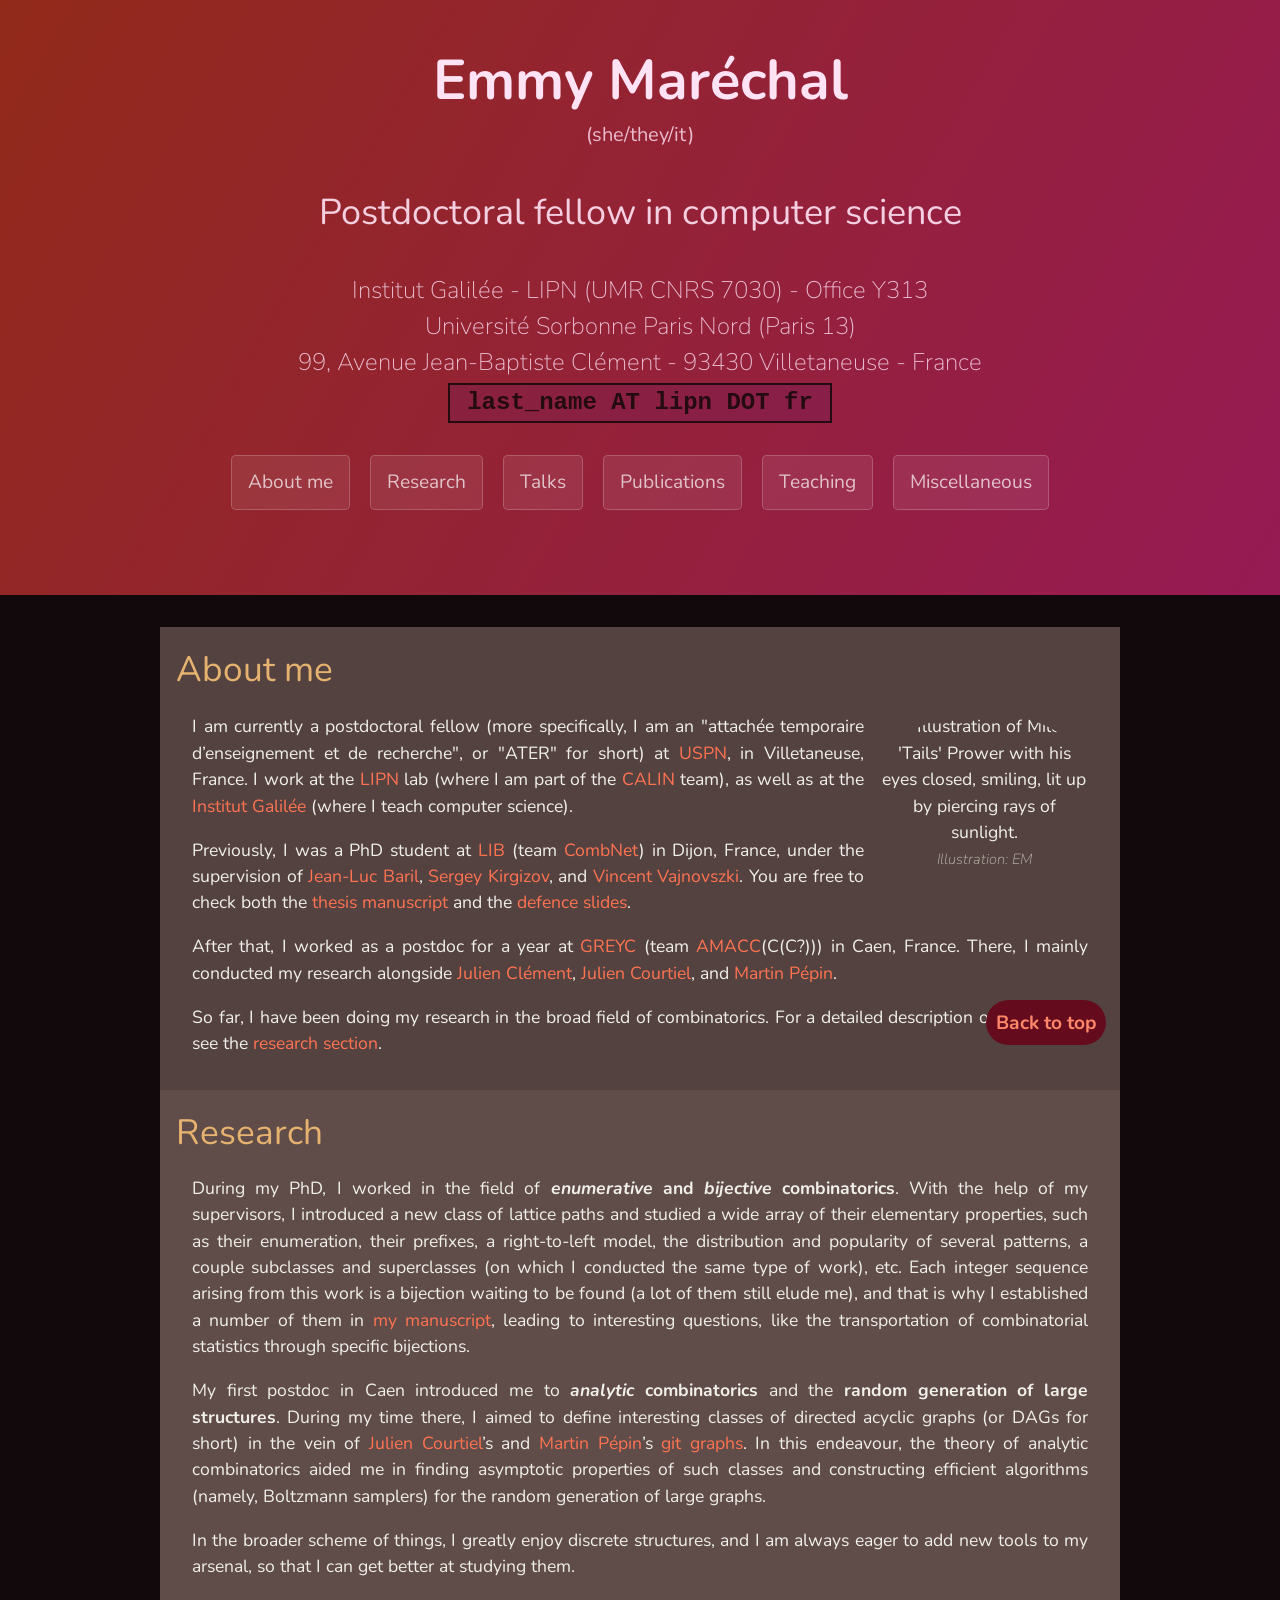
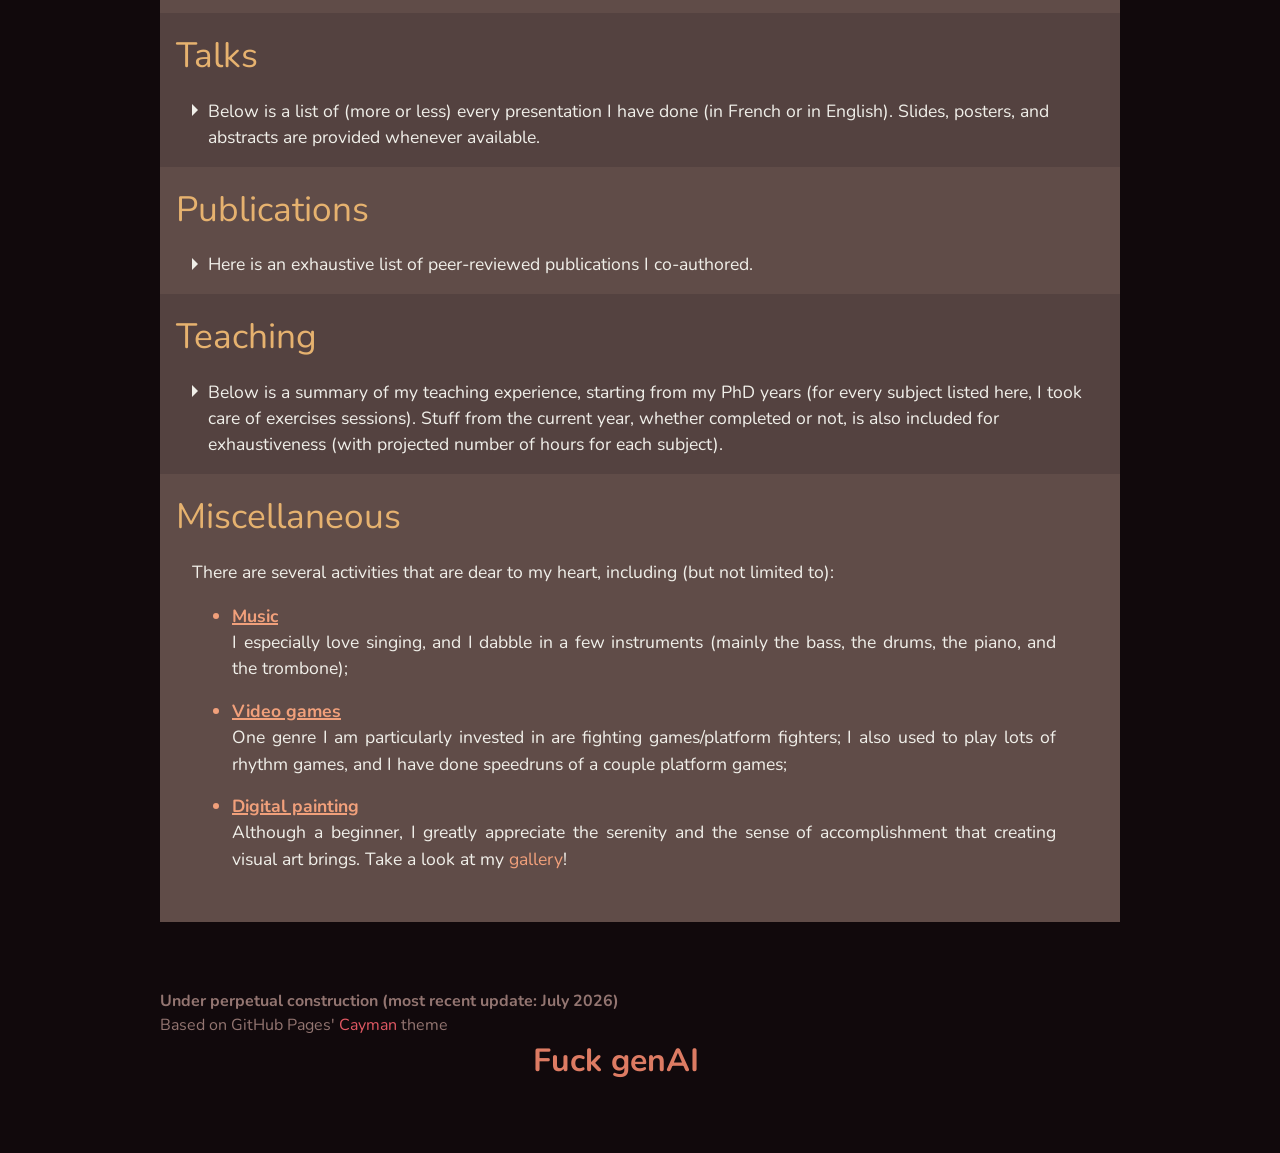
==== commit ee01dd25: "couple minor updates" ====
--- a/index.html
+++ b/index.html
@@ -77,9 +77,9 @@
 <div class="contenu-section">
 <div class="ma-tronche">
 <img id="tails-rond" src="assets/img/tails-soleil.jpg" alt="Illustration of Miles 'Tails' Prower with his eyes closed, smiling, lit up by piercing rays of sunlight."/><br />
-<span class="photo-credits">Illustration: RM</span>
-</div>
-  <p>I am currently a postdoctoral fellow (more specifically, I am an "attaché·e temporaire d’enseignement et de recherche", or "ATER" for short) at <a href="https://www.univ-spn.fr/">USPN</a>, in Villetaneuse, France.
+<span class="photo-credits">Illustration: EM</span>
+</div>
+  <p>I am currently a postdoctoral fellow (more specifically, I am an "attachée temporaire d’enseignement et de recherche", or "ATER" for short) at <a href="https://www.univ-spn.fr/">USPN</a>, in Villetaneuse, France.
   I work at the <a href="https://lipn.univ-paris13.fr/home/">LIPN</a> lab (where I am part of the <a href="https://lipn.univ-paris13.fr/calin-en/">CALIN</a> team), as well as at the <a href="https://galilee.univ-paris13.fr/">Institut Galilée</a> (where I teach computer science).</p>
 
   <p>Previously, I was a PhD student at <a href="https://lib.ube.fr/">LIB</a>
@@ -466,7 +466,7 @@
       <footer class="site-footer">
         
         <span class="site-footer-credits">
-          <b>Under perpetual construction (most recent update: April 2026)</b><br>
+          <b>Under perpetual construction (most recent update: July 2026)</b><br>
           Based on GitHub Pages' <a href="https://github.com/pages-themes/cayman">Cayman</a> theme
         </span>
         <div id="ai"><a href="https://atecopol.hypotheses.org/13082">Fuck genAI</a></div>
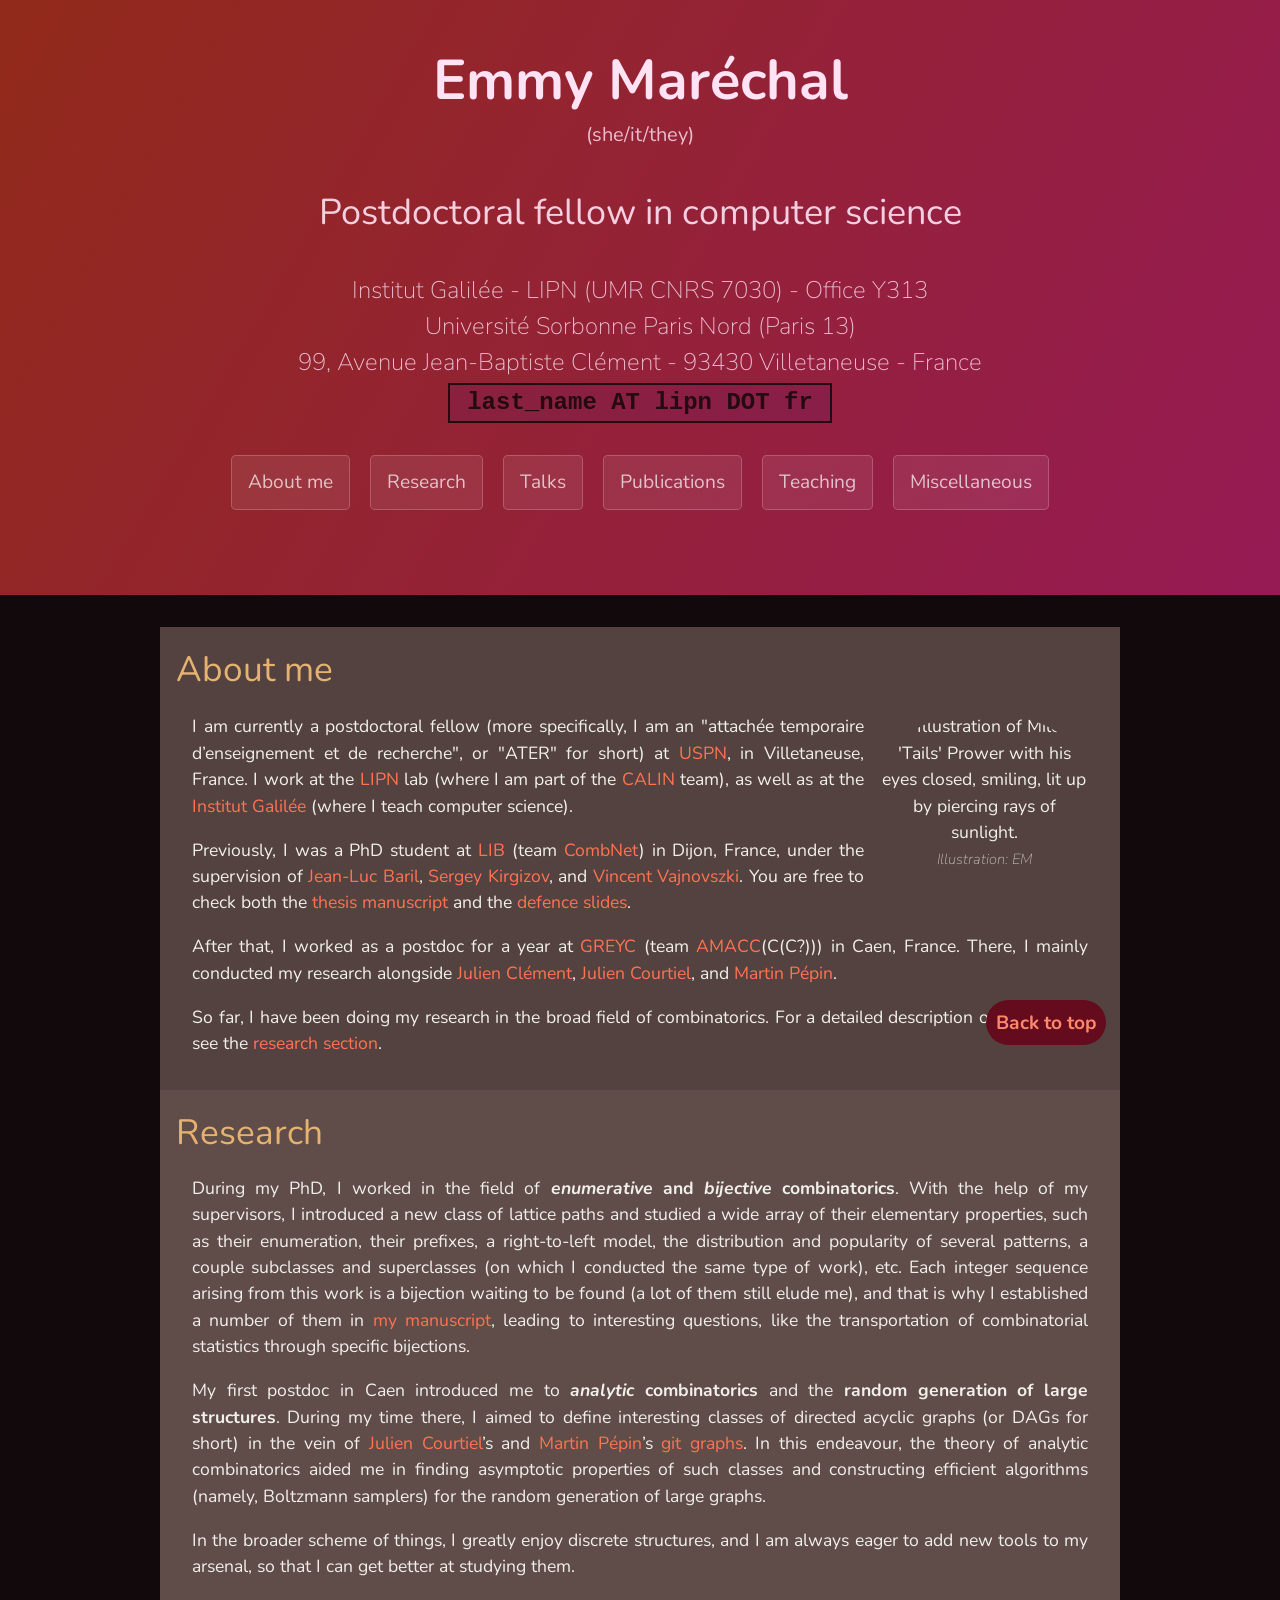
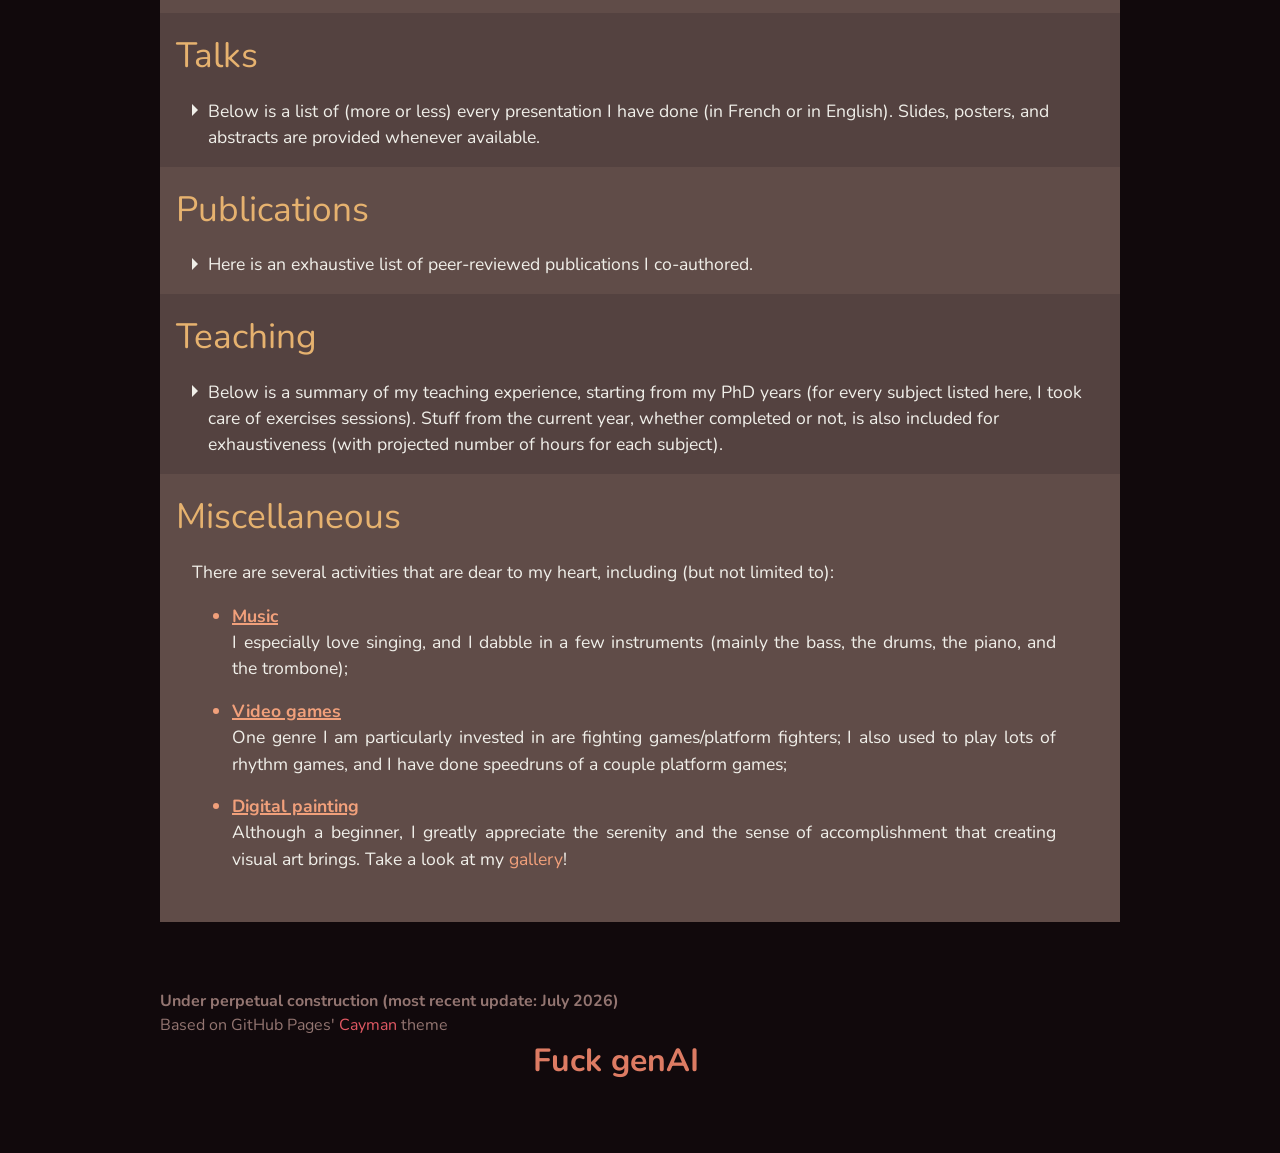
==== commit 2973afd5: "pronoun order update" ====
--- a/index.html
+++ b/index.html
@@ -19,7 +19,7 @@
 
     <header class="page-header" role="banner">
       <a href="index.html" class="mon-nom"><h1 class="project-name">Emmy Maréchal
-        <br><span class="pronouns">(she/they/it)</span></h1></a>
+        <br><span class="pronouns">(she/it/they)</span></h1></a>
       <h2 class="project-tagline">Postdoctoral fellow in computer science</h2>
       <h4 class="adresses">
         Institut Galilée&nbsp;- LIPN&nbsp;(UMR&nbsp;CNRS&nbsp;7030)&nbsp;- Office&nbsp;Y313<br>
